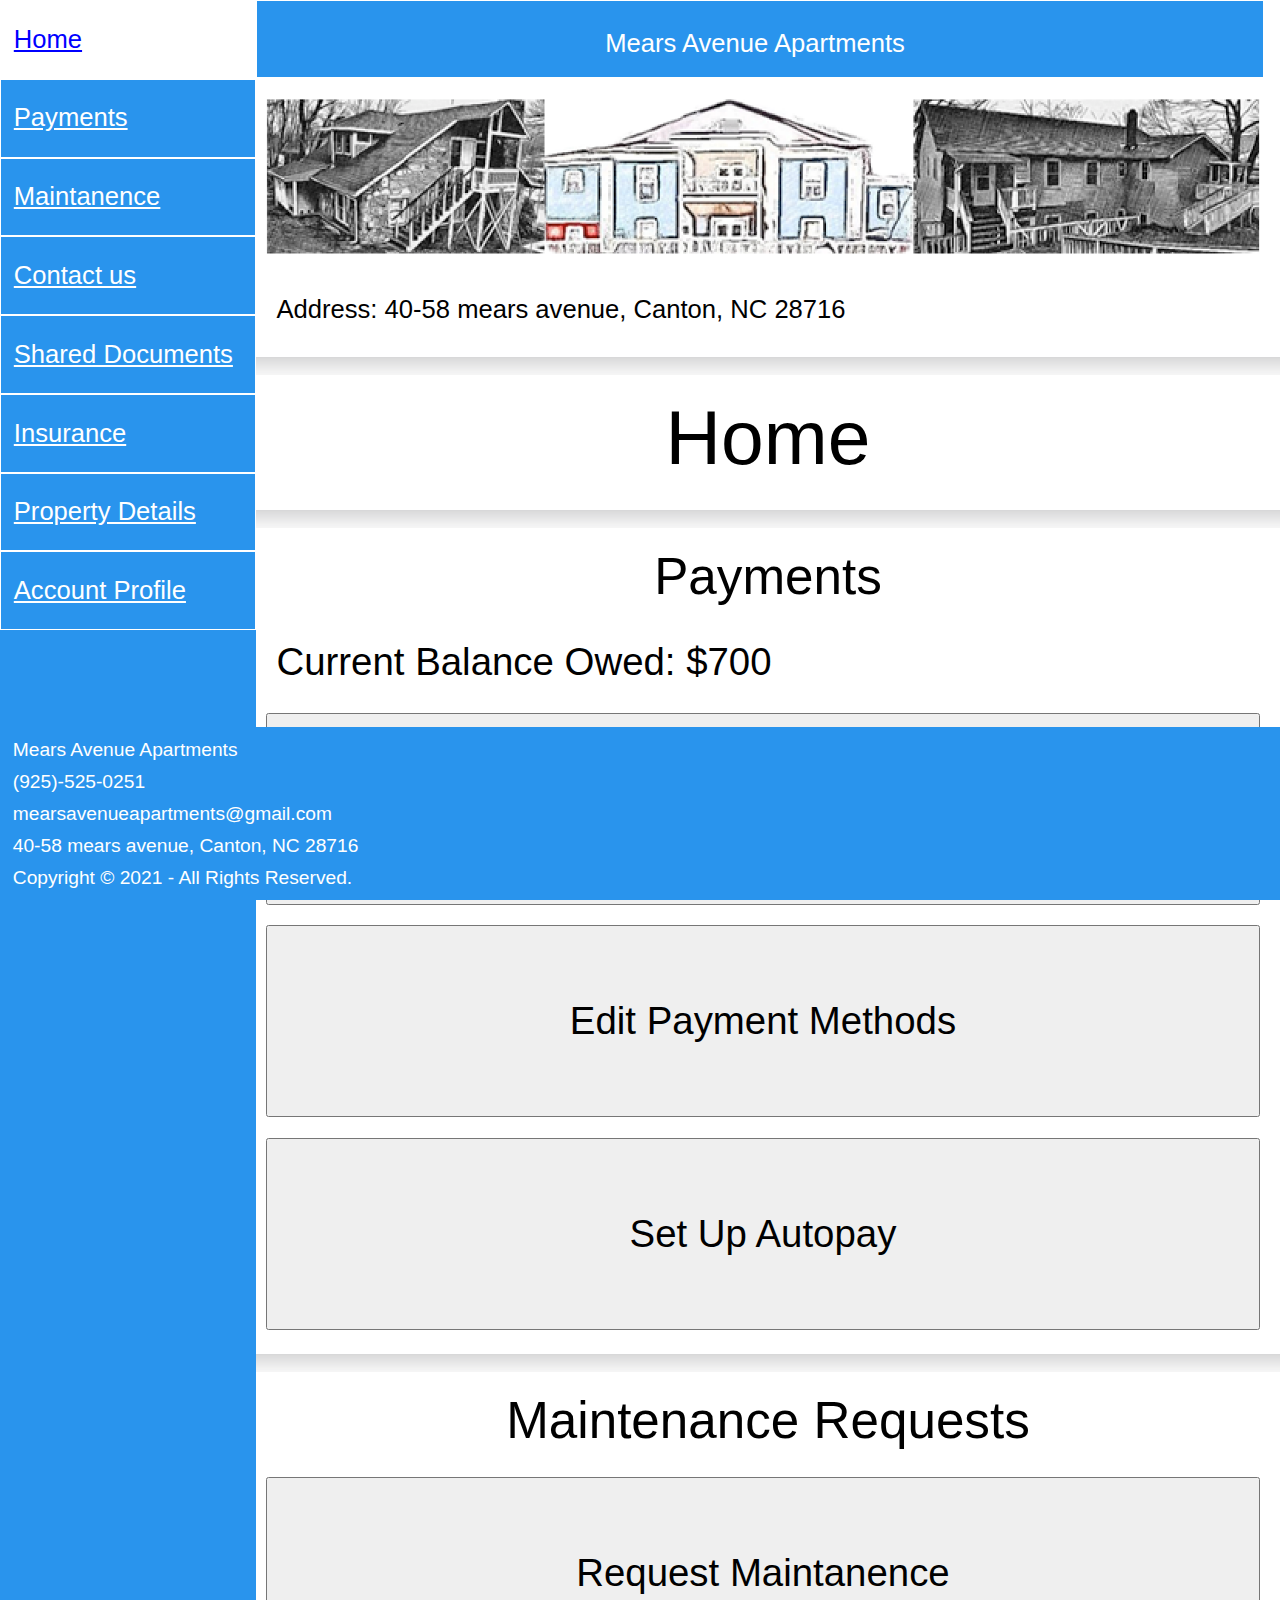
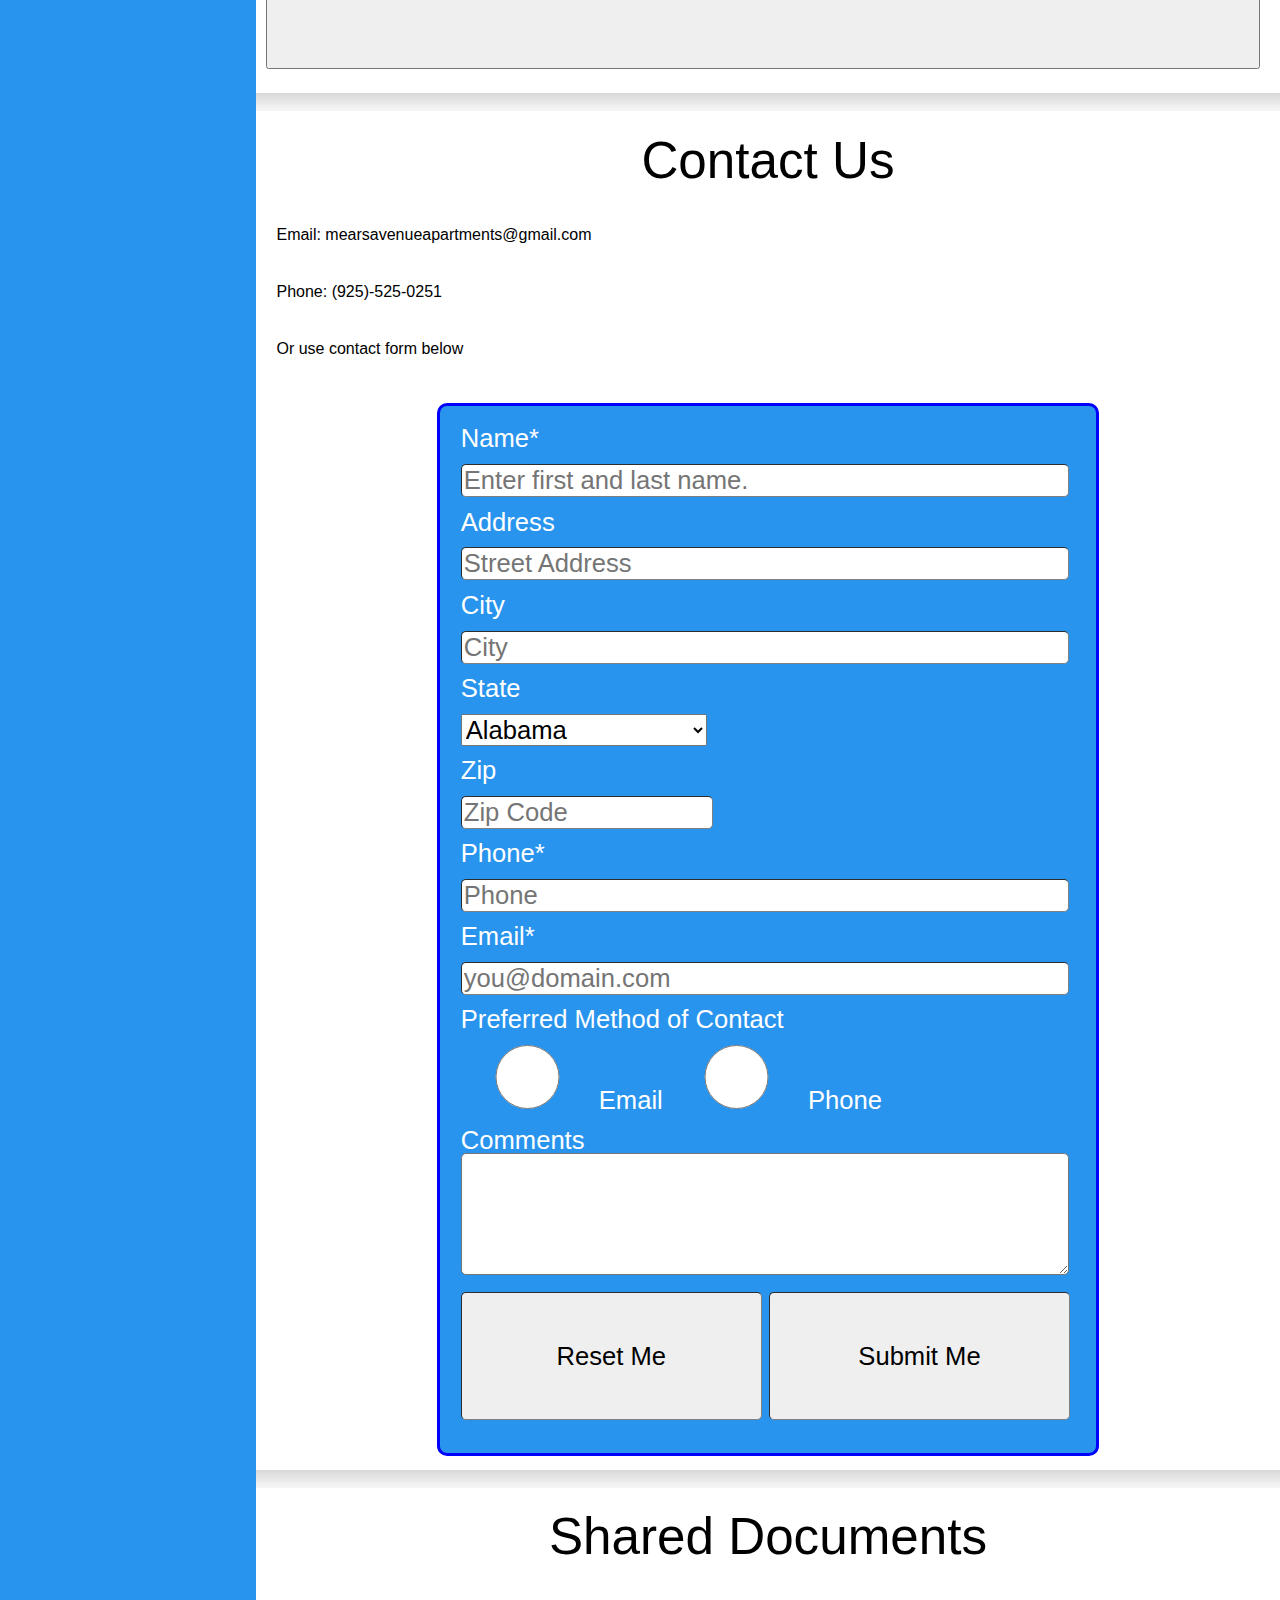
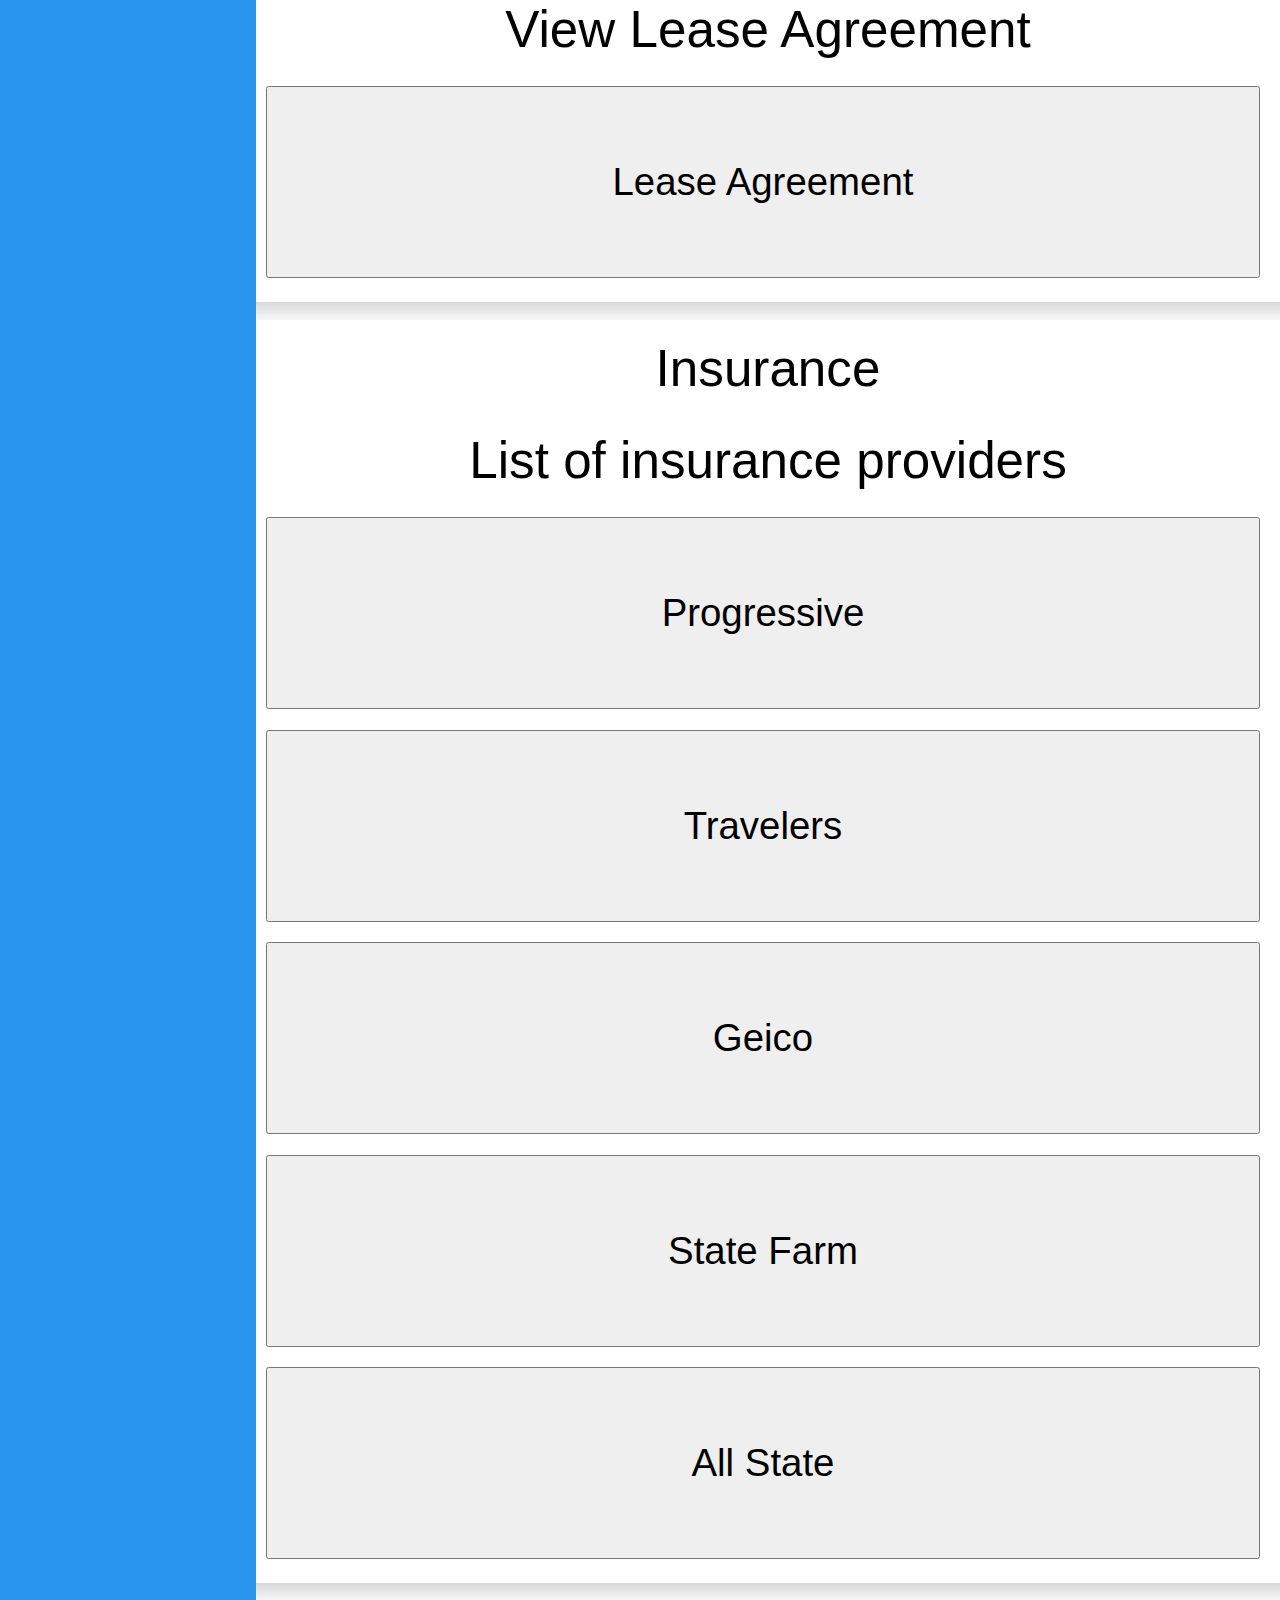
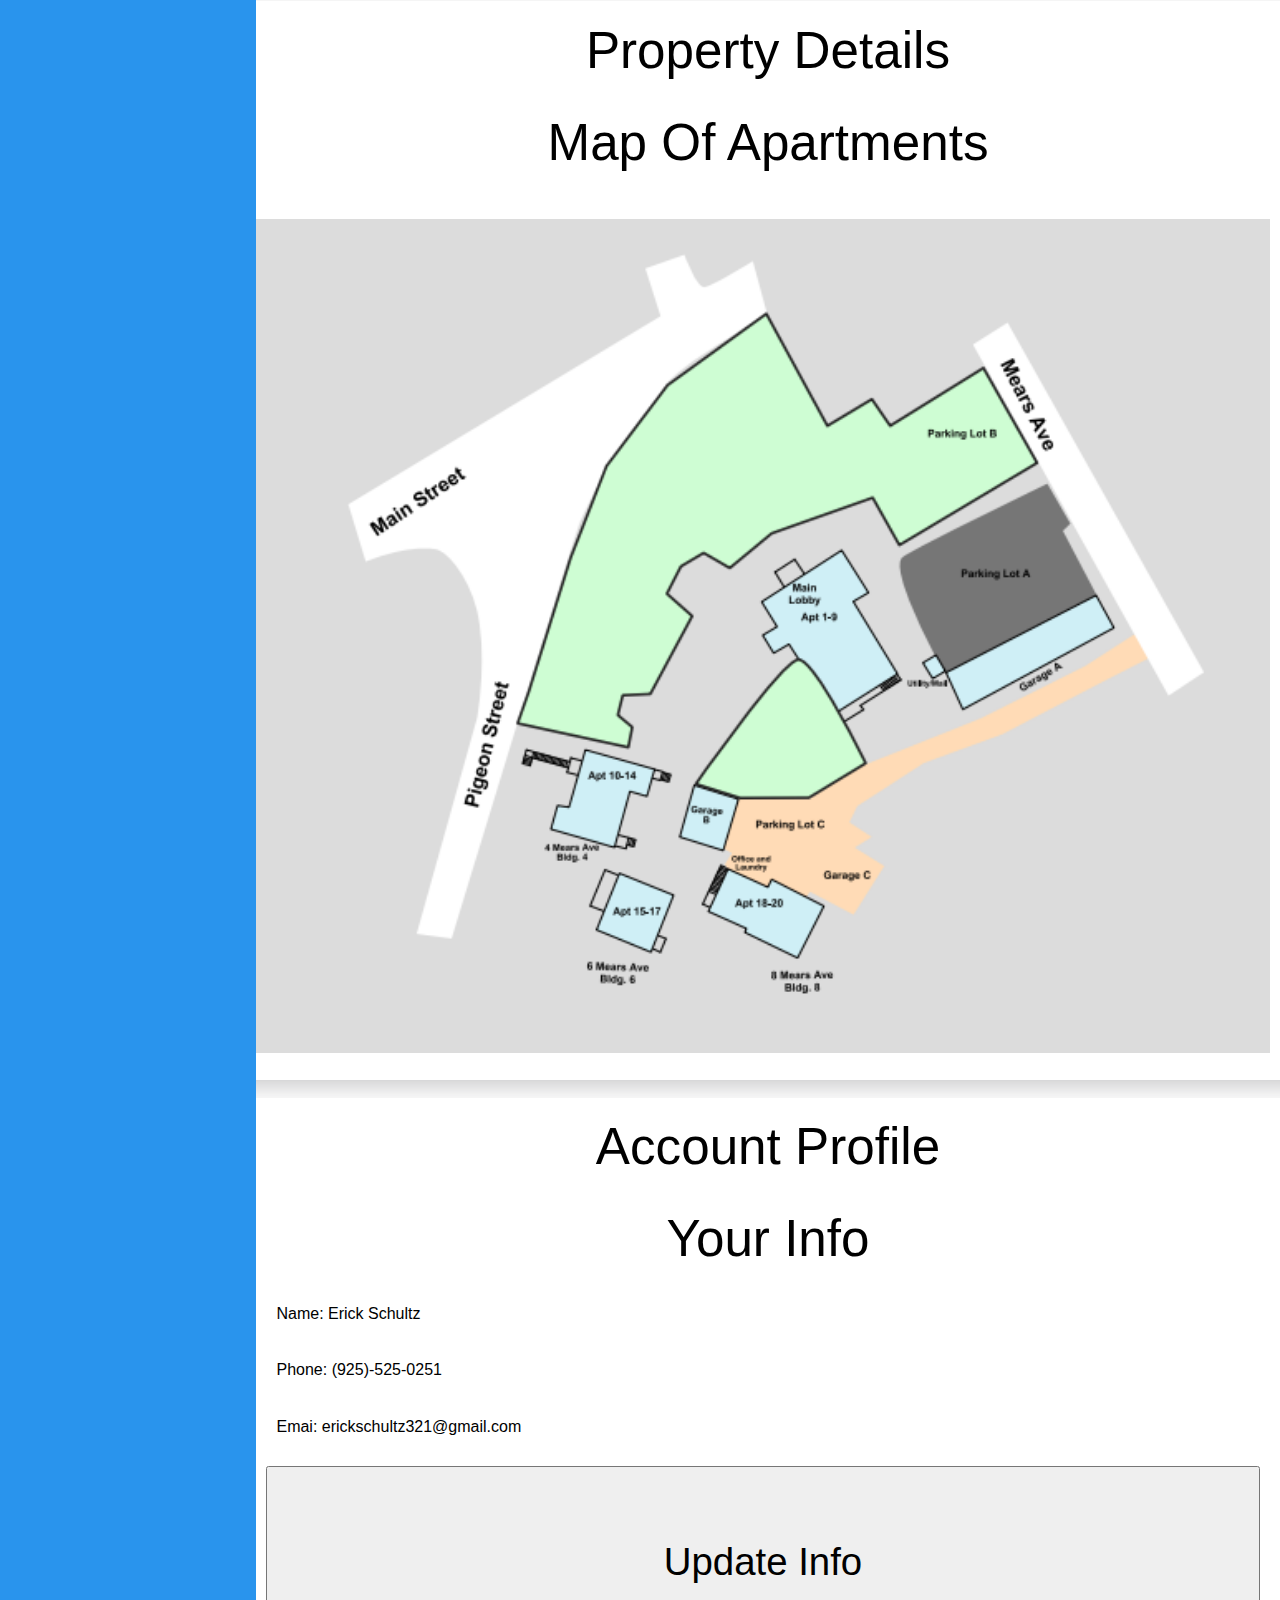
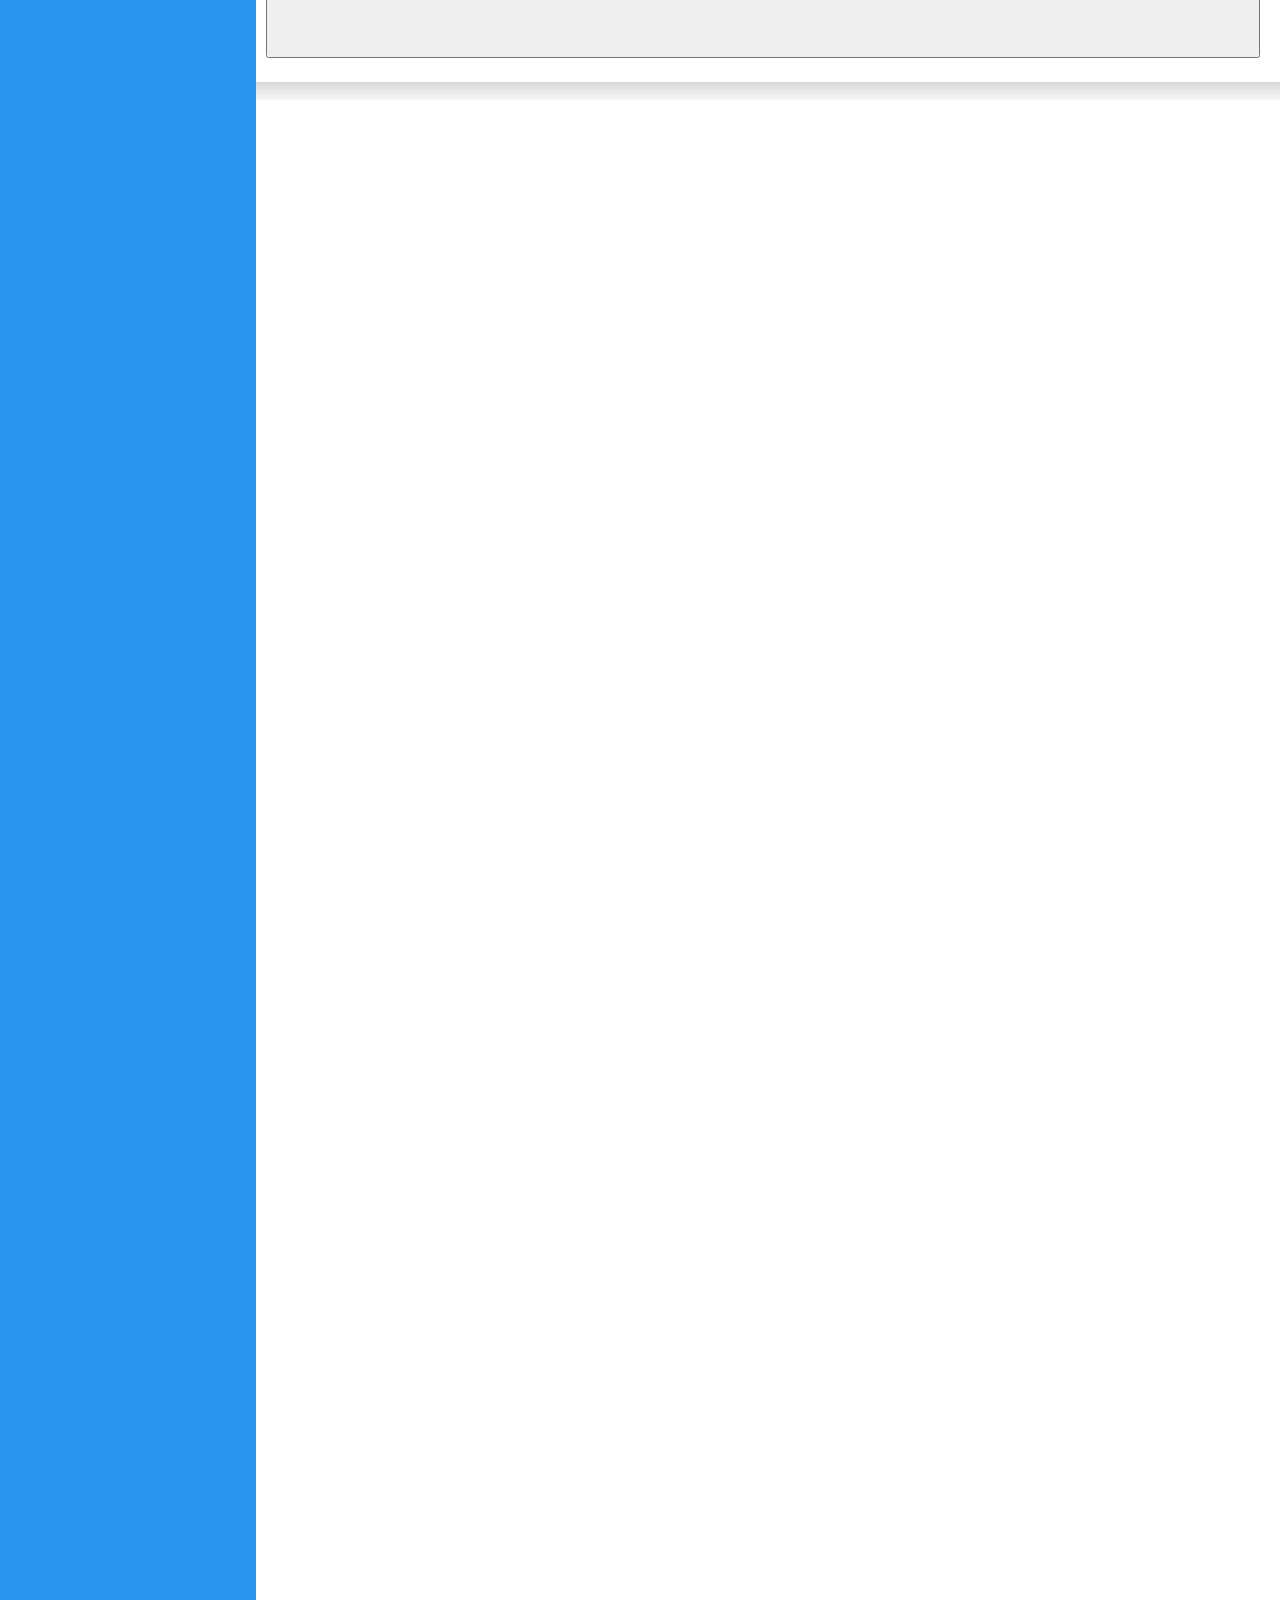
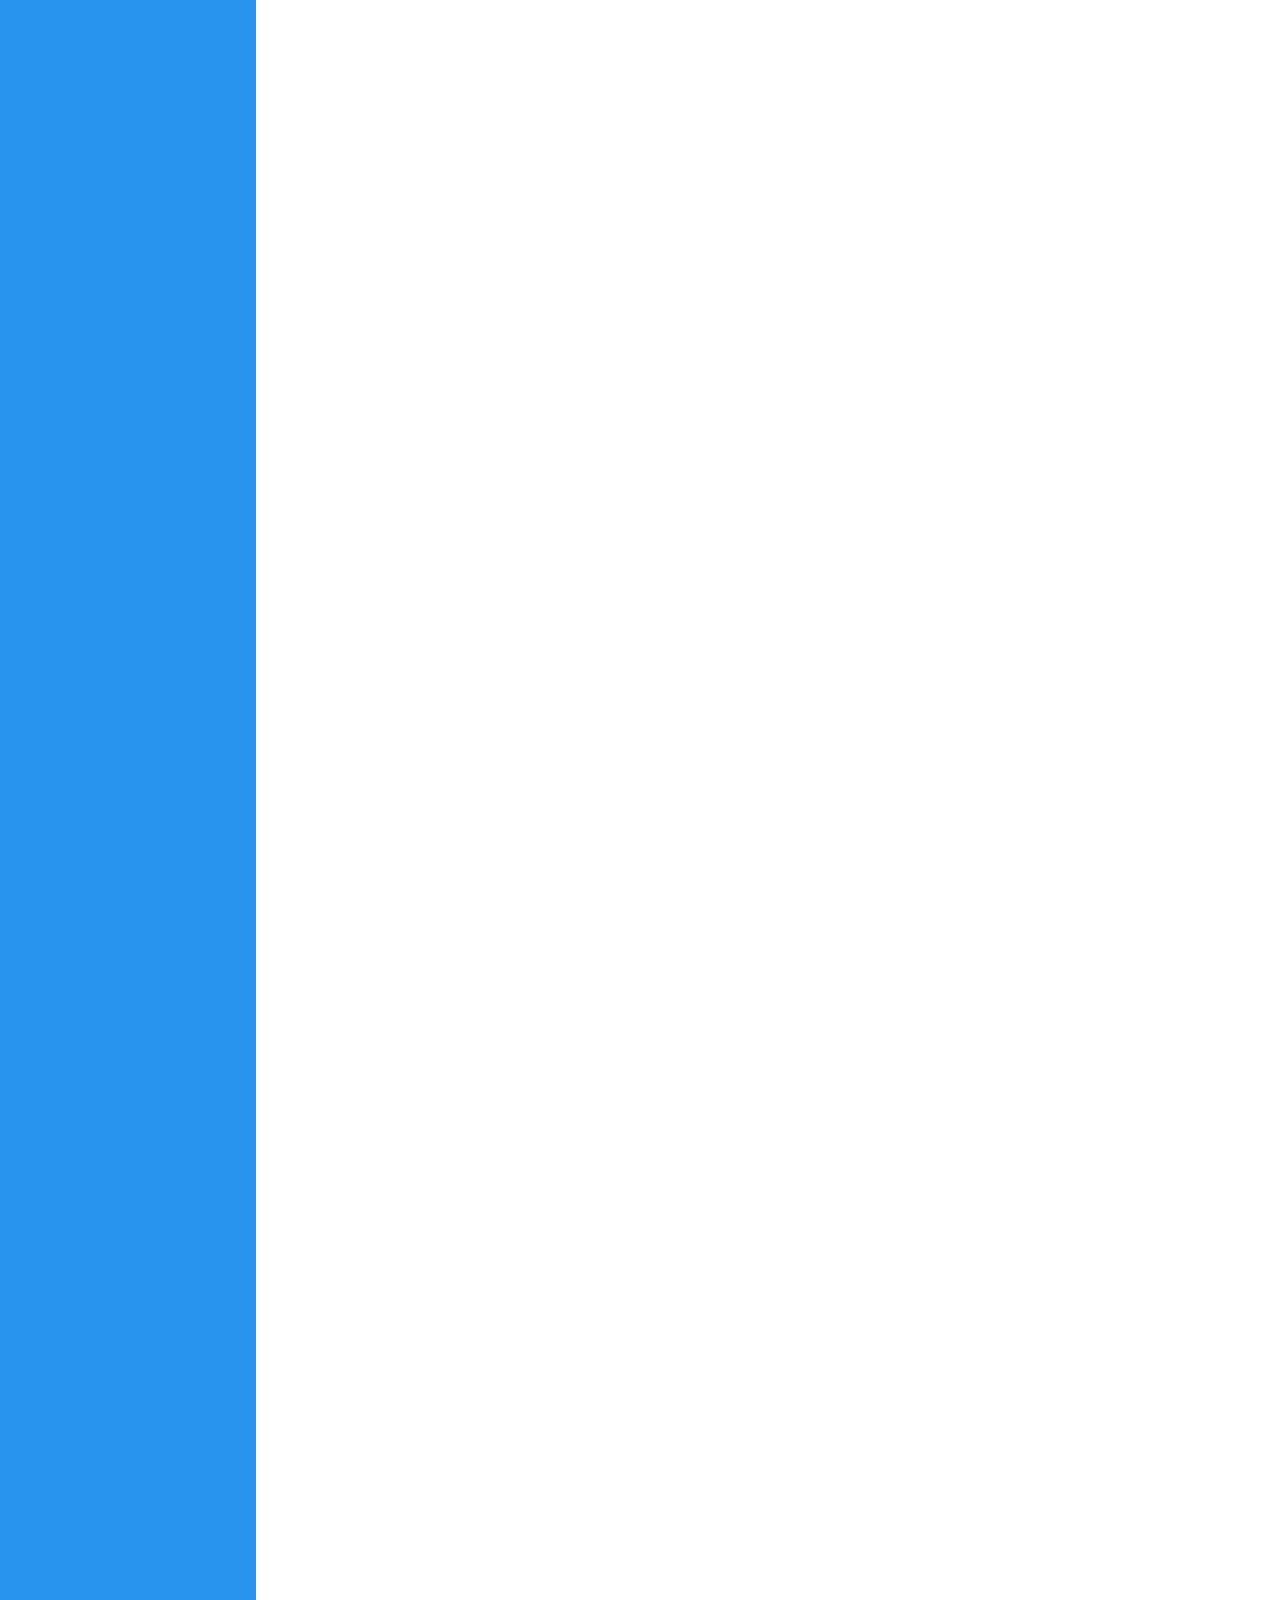
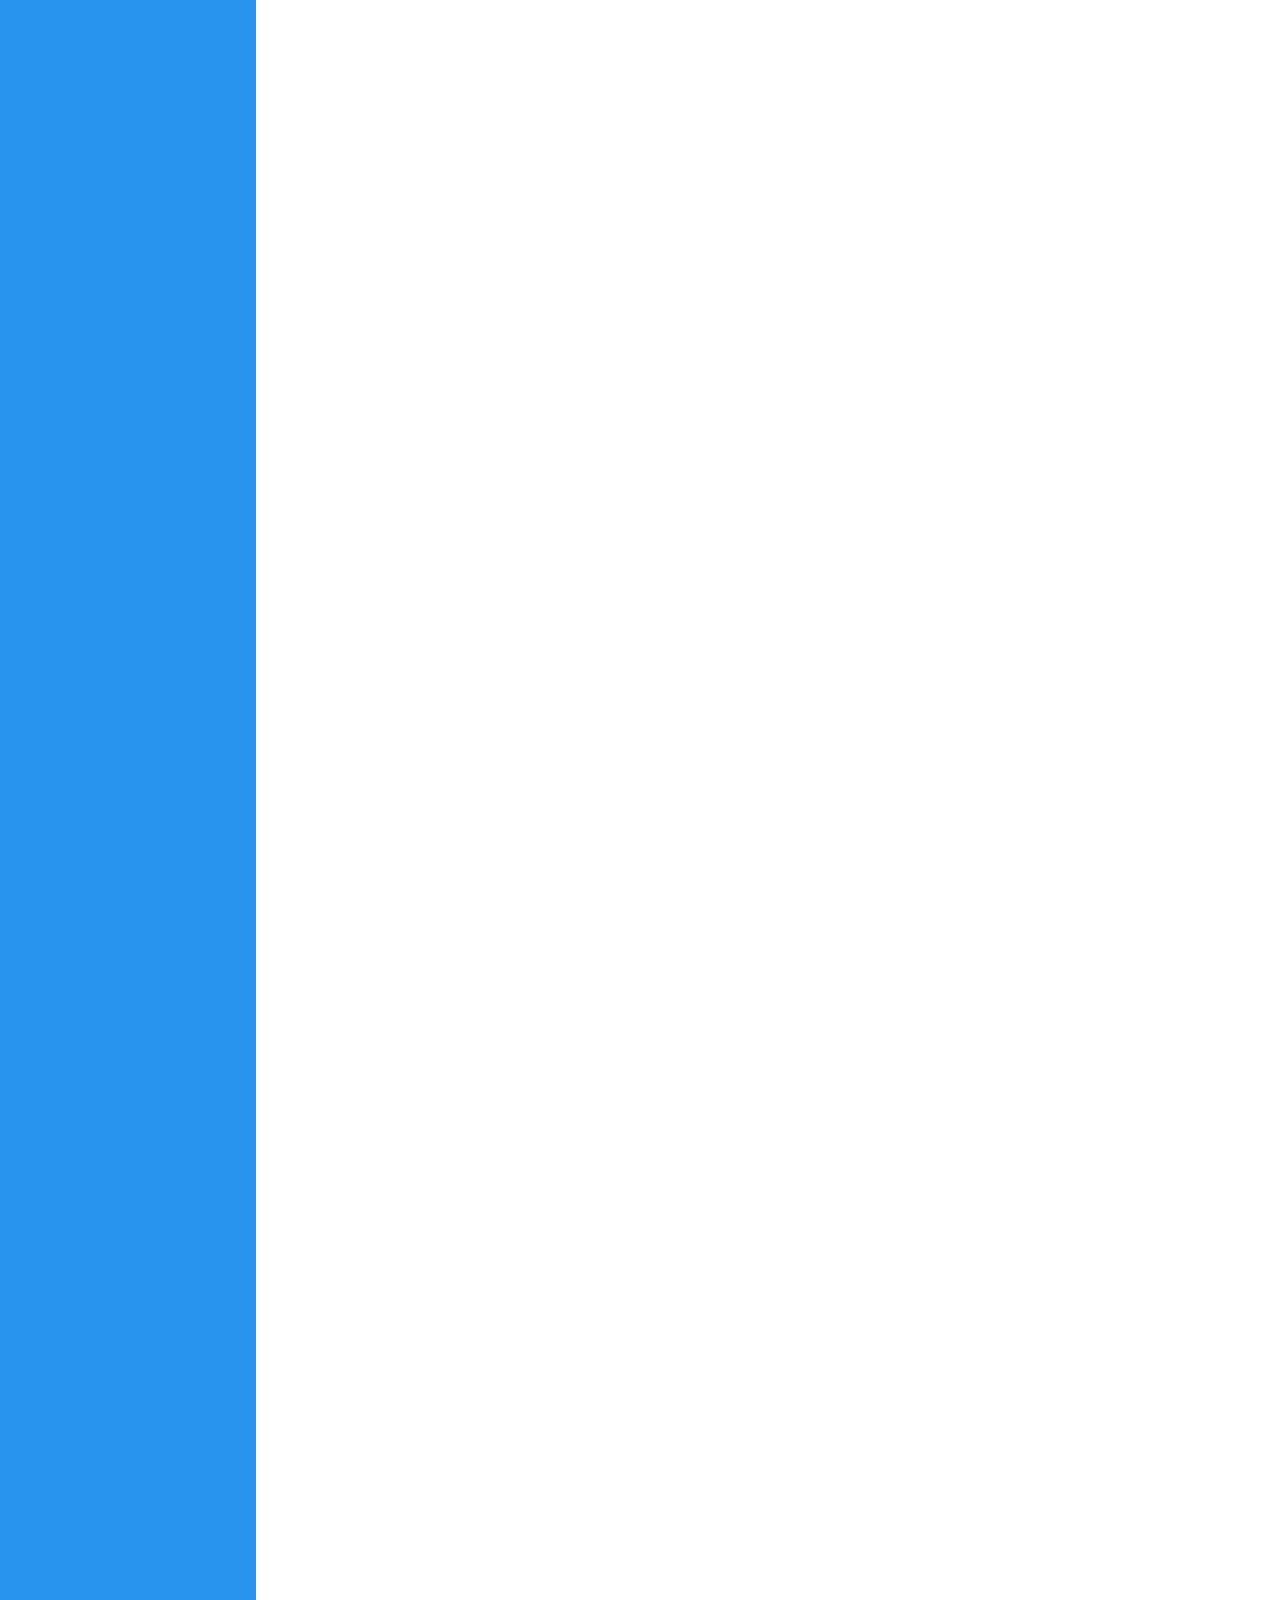
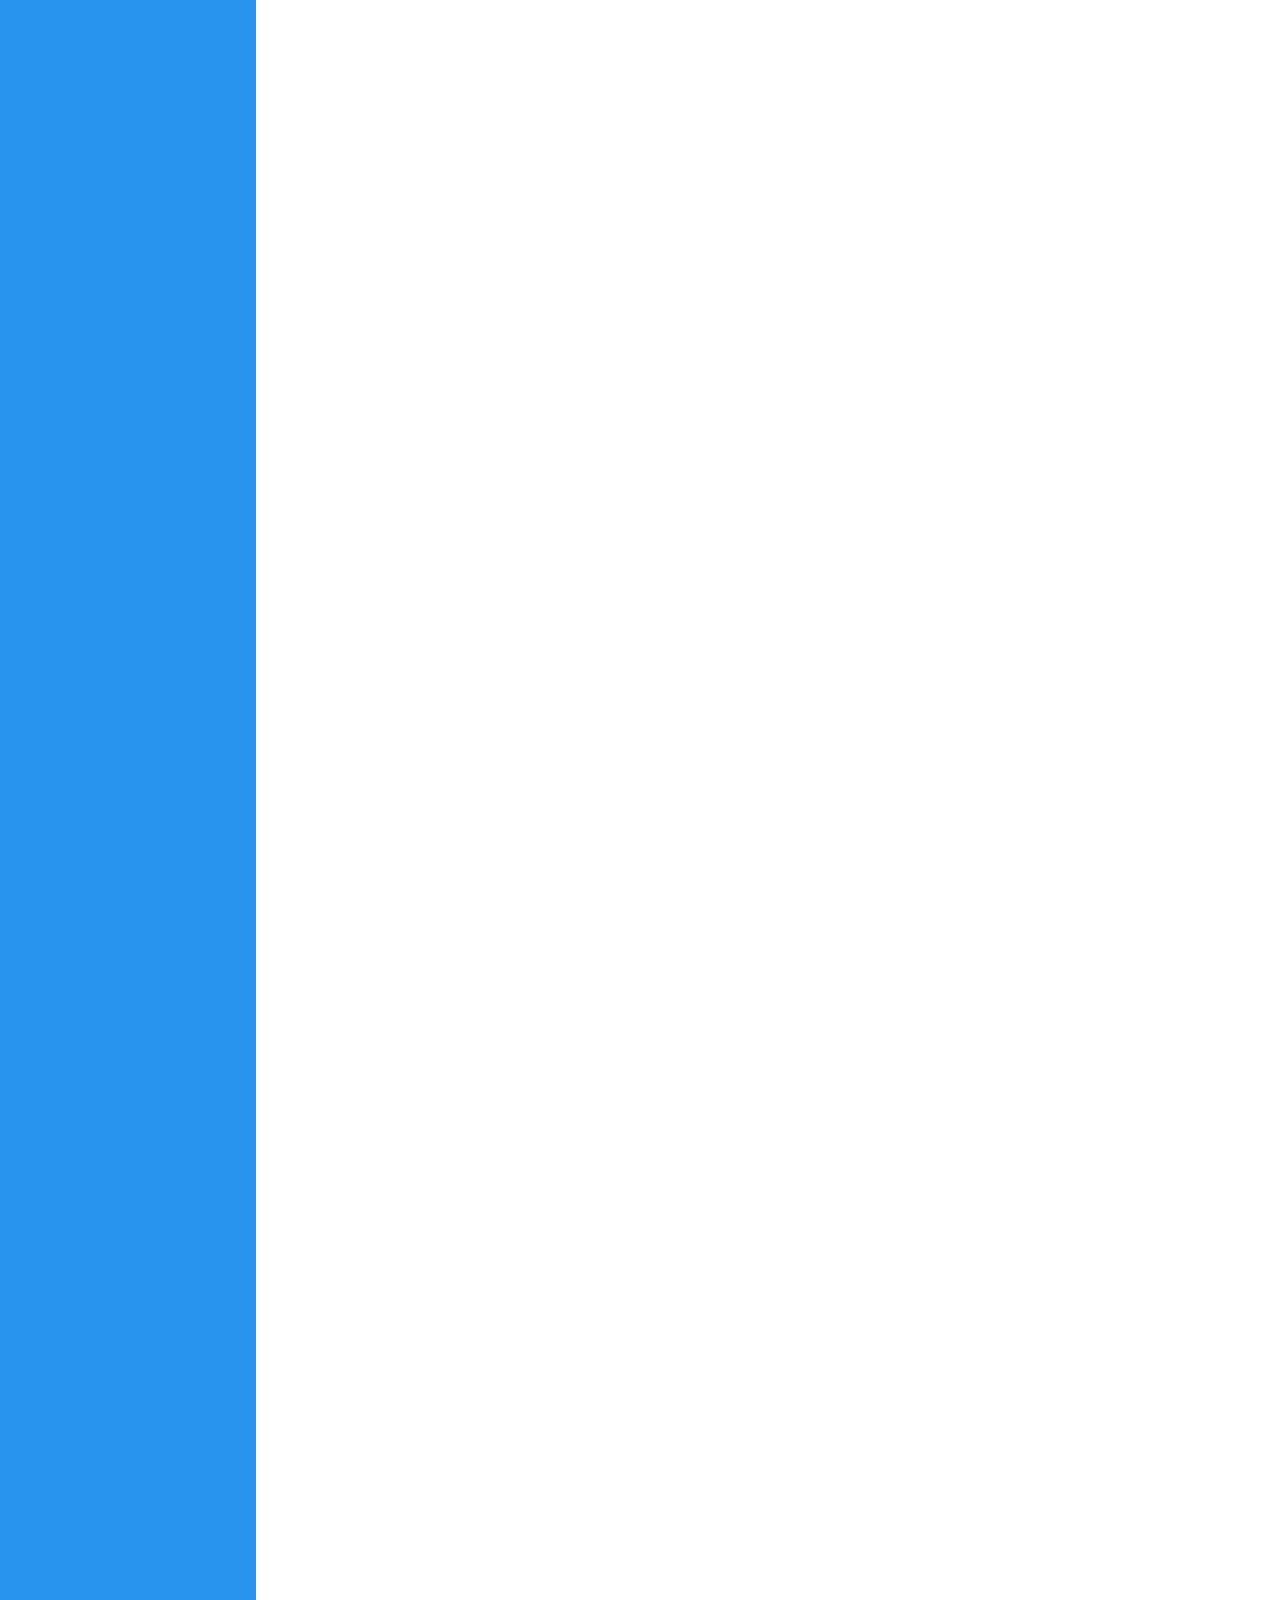
==== index.html @ 22418883 "Renaming file" ====
<!DOCTYPE html>
<html lang="en">
   <head>
      <title>Mears Avenue Apartments Homepage</title>
      <meta charset="utf-8">
      <meta name="author" content="Anthony Schultz">
      <meta name="description" content="Apartments in downtown Canton, NC">
      <link href="styles.css" rel="stylesheet">
      <link rel="icon" href="favicon.ico" type="image/x-icon">
   </head>
   <body>
      <div id="maindiv">
         <main>
            <div id="navdiv">
               <nav>
                  <ul>
                     <li id="current"><a href="index.html" class="active-page">Home</a></li>
                     <li><a href="payments.html">Payments</a></li>
                     <li><a href="maintanence.html">Maintanence</a></li>
                     <li><a href="contactus.html">Contact us</a></li>
                     <li><a href="shareddocuments.html">Shared Documents</a></li>
                     <li><a href="insurance.html">Insurance</a></li>
                     <li><a href="propertydetails.html">Property Details</a></li>
                     <li><a href="accountprofile.html">Account Profile</a></li>
                  </ul>
               </nav>
         </div>
            <div id="headerdiv">
               <a href="index.html">Mears Avenue Apartments</a>
               <br>
               <img src="header-img.png" alt="Image of apartment" id="headerimg">
               <br> 
               <p>Address: 40-58 mears avenue, Canton, NC 28716</p>
            </div>
            <div id="homediv">
               <img src="divider.png" alt="Image of of division line" id="dividerrimg">
               <h1>Home</h1>

               <img src="divider.png" alt="Image of of division line" id="dividerrimg">
               <div class="paymentclass">
                  <h2>Payments</h2>
                  <h3>Current Balance Owed: $700</h3>
                  <div class="buttondiv"><button type="button" onclick="alert('This button does not do anything yet.')">Pay Now</button></div>
                  <div class="buttondiv"><button type="button" onclick="alert('This button does not do anything yet.')">Edit Payment Methods</button></div>
                  <div class="buttondiv"><button type="button" onclick="alert('This button does not do anything yet.')">Set Up Autopay</button></div>
               </div>

               <img src="divider.png" alt="Image of of division line" id="dividerrimg">
               <div class="maintanenceclass">
                  <h2>Maintenance Requests</h2>
                  <div class="buttondiv"><button type="button" onclick="alert('This button does not do anything yet.')">Request Maintanence</button></div>
               </div>

               <img src="divider.png" alt="Image of of division line" id="dividerrimg">
               <h2>Contact Us</h2>
               <p>Email: mearsavenueapartments@gmail.com</p>
               <p>Phone: (925)-525-0251 </p>
               <p>Or use contact form below</p>
               <div id="formdiv">
                  <form id="contact" method="post" action="https://wp.zybooks.com/form-viewer.php">
                     <label for="myName">Name*</label>
                     <input type="text" name ="myName" id="myName" placeholder="Enter first and last name." required>
                     <label for="myAddress">Address</label>
                     <input type="text" name="myAddress" id="myAddress" placeholder="Street Address">
                     <label for="myCity">City</label>
                     <input type="text" name="myCity" id="myCity" placeholder="City">
                     <label for="myState">State</label>
                     <select size="1" name="myState" id="myState">
                        <option value="AL">Alabama</option>
                        <option value="AK">Alaska</option>
                        <option value="AZ">Arizona</option>
                        <option value="AR">Arkansas</option>
                        <option value="CA">California</option>
                        <option value="CO">Colorado</option>
                        <option value="CT">Connecticut</option>
                        <option value="DE">Delaware</option>
                        <option value="DC">District Of Columbia</option>
                        <option value="FL">Florida</option>
                        <option value="GA">Georgia</option>
                        <option value="HI">Hawaii</option>
                        <option value="ID">Idaho</option>
                        <option value="IL">Illinois</option>
                        <option value="IN">Indiana</option>
                        <option value="IA">Iowa</option>
                        <option value="KS">Kansas</option>
                        <option value="KY">Kentucky</option>
                        <option value="LA">Louisiana</option>
                        <option value="ME">Maine</option>
                        <option value="MD">Maryland</option>
                        <option value="MA">Massachusetts</option>
                        <option value="MI">Michigan</option>
                        <option value="MN">Minnesota</option>
                        <option value="MS">Mississippi</option>
                        <option value="MO">Missouri</option>
                        <option value="MT">Montana</option>
                        <option value="NE">Nebraska</option>
                        <option value="NV">Nevada</option>
                        <option value="NH">New Hampshire</option>
                        <option value="NJ">New Jersey</option>
                        <option value="NM">New Mexico</option>
                        <option value="NY">New York</option>
                        <option value="NC">North Carolina</option>
                        <option value="ND">North Dakota</option>
                        <option value="OH">Ohio</option>
                        <option value="OK">Oklahoma</option>
                        <option value="OR">Oregon</option>
                        <option value="PA">Pennsylvania</option>
                        <option value="RI">Rhode Island</option>
                        <option value="SC">South Carolina</option>
                        <option value="SD">South Dakota</option>
                        <option value="TN">Tennessee</option>
                        <option value="TX">Texas</option>
                        <option value="UT">Utah</option>
                        <option value="VT">Vermont</option>
                        <option value="VA">Virginia</option>
                        <option value="WA">Washington</option>
                        <option value="WV">West Virginia</option>
                        <option value="WI">Wisconsin</option>
                        <option value="WY">Wyoming</option>
                     </select>
                     <label for="myZip">Zip</label>
                     <input type="text" name="myZip" id="myZip" placeholder="Zip Code">
                     <label for="myPhone">Phone*</label>
                     <input type="tel" name="myPhone" id="myPhone" placeholder="Phone" required>
                     <label for="myEmail">Email*</label>
                     <input type="email" name="myEmail" id="myEmail" placeholder="you@domain.com" required>
                     <fieldset>
                        <legend>Preferred Method of Contact</legend>
                        <input type="radio" name="prefContact" id="prefEmail" value="Email">
                        <label for="prefEmail">Email</label>
                        <input type="radio" name="prefContact" id="prefPhone" value="Phone">
                        <label for="prefPhone">Phone</label>
                     </fieldset>
                     <label for="myComments" id="label-block">Comments</label>
                     <textarea name="myComments" id="myComments" cols="40" rows="4"></textarea>
                     <section id="myButtons">
                        <input type="reset" id="myReset" value="Reset Me">
                        <input type="submit" id="mySubmit" value="Submit Me">
                     </section>
                  </form>
            </div>

               <div class="sharedclass">
                  <img src="divider.png" alt="Image of of division line" id="dividerrimg">
                  <h2>Shared Documents</h2>
                  <h2>View Lease Agreement</h2>
                  <div class="buttondiv"><button type="button" onclick="alert('This button does not do anything yet.')">Lease Agreement</button></div>
               </div>

                  <div class="insuranceclass">
                     <img src="divider.png" alt="Image of of division line" id="dividerrimg">
                     <h2>Insurance</h2>
                     <h2>List of insurance providers</h2>
                     <div class="buttondiv"><button type="button" onclick="alert('This button does not do anything yet.')">Progressive</button></div>
                     <div class="buttondiv"><button type="button" onclick="alert('This button does not do anything yet.')">Travelers</button></div>
                     <div class="buttondiv"><button type="button" onclick="alert('This button does not do anything yet.')">Geico</button></div>
                     <div class="buttondiv"><button type="button" onclick="alert('This button does not do anything yet.')">State Farm</button></div>
                     <div class="buttondiv"><button type="button" onclick="alert('This button does not do anything yet.')">All State</button></div>
                  </div>

               <div class="propertyclass">
                  <img src="divider.png" alt="Image of of division line" id="dividerrimg">
                  <h2>Property Details</h2>
                  <h2>Map Of Apartments</h2>
                  <img src="mapimg.png" alt="map of apartment" id="headerimg">
               </div>

               <div class="accountclass">
                  <img src="divider.png" alt="Image of of division line" id="dividerrimg">
                  <h2>Account Profile</h2>
                  <h2>Your Info</h2>
                  <p>Name: Erick Schultz</p>
                  <p>Phone: (925)-525-0251</p>
                  <p>Emai: erickschultz321@gmail.com</p>
                  <div class="buttondiv"><button type="button" onclick="alert('This button does not do anything yet.')">Update Info</button></div>
               </div>
               <img src="divider.png" alt="Image of of division line" id="dividerrimg">
            </div>

         </main>
         <footer>
            <p>Mears Avenue Apartments</p>
            <p>(925)-525-0251</p>
            <p>mearsavenueapartments@gmail.com</p>
            <p>40-58 mears avenue, Canton, NC 28716</p>
            <p>Copyright © 2021 - All Rights Reserved.</p>
         </footer>
      </div>
   </body>
</html>
---- styles.css ----
/*Begin of reset code*/
/* http://meyerweb.com/eric/tools/css/reset/ 
   v2.0 | 20110126
   License: none (public domain)
*/

html, body, div, span, applet, object, iframe,
h1, h2, h3, h4, h5, h6, p, blockquote, pre,
a, abbr, acronym, address, big, cite, code,
del, dfn, em, img, ins, kbd, q, s, samp,
small, strike, strong, sub, sup, tt, var,
b, u, i, center,
dl, dt, dd, ol, ul, li,
fieldset, form, label, legend,
table, caption, tbody, tfoot, thead, tr, th, td,
article, aside, canvas, details, embed, 
figure, figcaption, footer, header, hgroup, 
menu, nav, output, ruby, section, summary,
time, mark, audio, video {
	margin: 0;
	padding: 0;
	border: 0;
	font-size: 100%;
	font: inherit;
	vertical-align: baseline;
}
/* HTML5 display-role reset for older browsers */
article, aside, details, figcaption, figure, 
footer, header, hgroup, menu, nav, section {
	display: block;
}
body {
	line-height: 1;
}
ol, ul {
	list-style: none;
}
blockquote, q {
	quotes: none;
}
blockquote:before, blockquote:after,
q:before, q:after {
	content: '';
	content: none;
}
table {
	border-collapse: collapse;
	border-spacing: 0;
}
/*End of reset code*/

/*Start of websitee code*/

/*Start of code used on multiple pages*/
#maindiv {
	overflow: hidden;
	width: 80%;
	height: 1000vw;
	background-color: white;
	margin: 0 auto;
	color: black;
	font-family: Arial, Helvetica, sans-serif;
	float: right;
}

h1	{
	font-size: 6vw;
	text-align: center;
	padding: 2%;
}

h2	{
	font-size: 4vw;
	padding: 2%;
	text-align: center;
}

h3	{
	font-size: 3vw;
	padding: 2%;
}

button	{
	width: 99%;
	font-size: 2vw;
	height: 15vw;
	display: inline;
	font-size: 3vw;
}

.buttondiv	{
	padding: 1%;
}

p	{
	padding: 2%;
}

/*Start of nav code*/

#navdiv	{
	position:fixed;
	left:0;
	width: 20%;
	height: 1000vw;
	background-color: #2994ed;
}

nav li {
	background-color: #2994ed;
	border: 1px solid white;	
	list-style-type: none;
	padding-left: 5%;
	padding-top: 10%;
	padding-bottom: 10%;
}

nav a {
	color: white!important;
	font-size: 2vw;
}

a:hover {
	color: blue!important;
}

#current a {
	color: #00f!important;
	text-decoration: underline!important;
}
/*End of nav code*/


/*Start of header code*/

#headerdiv a	{
	color: white;
background-color: #2994ed;
padding-left: 34%;
padding-right: 35%;
padding-top: 2.7%;
padding-bottom: 2%;
margin: 0 auto;
text-decoration: none;
border: 1px solid white;	
pointer-events: none;
cursor: default;
}

#headerdiv
{
	width: 100%;
	overflow: hidden;
	height: 10%;
	background-color: white;
	font-size: 2vw;
	padding-top: 3%;
}


#headerdiv p:first-child
{
padding-left: 37%;
}


#headerimg 
{
	padding-top: 3%;
	padding-bottom: 1%;
	width: 99%;
	height: auto;
}
/*End of header code*/

/*Start of footer code*/
footer{
	width: 100%;
	background-color: #2994ed;
	color: white;
	padding-top: .5%;
	padding-bottom: .5%;
	padding-left: .5%;
	position:fixed;
	bottom:0;
	left:0;
	font-size: 1.5vw;
}

footer p{
	padding: .5%;
}

#current	{
	background-color: white;
}
/*End of footer code*/

/*End of code used on multiple pages*/




/*Start of code for home*/


/*End of code for home*/

/*Start of code for Payments*/

/*End of code for Payments*/

/*Start of code for Maintanence*/
/*End of code for Maintanence*/

/*Start of code for Contact Us*/
/*Start of form code*/
#formdiv{
	padding-top: 2vw;
}

form {
	font-size: 2vw;
	width: 60%;
	height: 100%;
	color: white;
	background-color: #2994ed;
	border: 3px solid blue;
	margin: 0 auto;
	border-radius: 10px;
	padding: 2%;
}

label {
	color: white;
}

input {
	display: block;
	width: 98%;
	height: 5%;
	margin-bottom: 2%;
	border-radius: 5px;
	border: 1px inset grey;
	font-size: 2vw;
	margin-top: 2%;
}

select {
	display: block;
	margin-bottom: 2%;
	margin-top: 2%;
}

fieldset {
	width: 100%;
	border-radius: 10px;
}

#myZip {
	width: 40%;
}

form legend {
	color: #fff;
}

#myState {
	font-size: 2vw;
	width: 40%;
}

#prefEmail,
#prefPhone {
	display: inline;
	width: 20%;
	height: 5vw;
}

#label-block {
	display: block;
	margin-top: 1%;
}

textarea {
	border-radius: 5px;
}

#myReset,
#mySubmit {
	width: 49%;
	height: 10vw;
	display: inline;
	font-size: 2vw;
}

#myButtons {
	margin: 0 auto;
	width: 100%;
	font-size: 2vw;
}

#myComments {
	font-size: 2vw;
	width: 98%;
}
/*End of form code*/

/*End of code for Contact Us*/

/*Start of code for Shared Documents*/
/*End of code for Shared Documents*/

/*Start of code for Insurance*/
/*End of code for Insurance*/

/*Start of code for Property Details*/
/*End of code for Property Details*/

/*Start of code for Account Profile*/
/*End of code for Account Profile*/
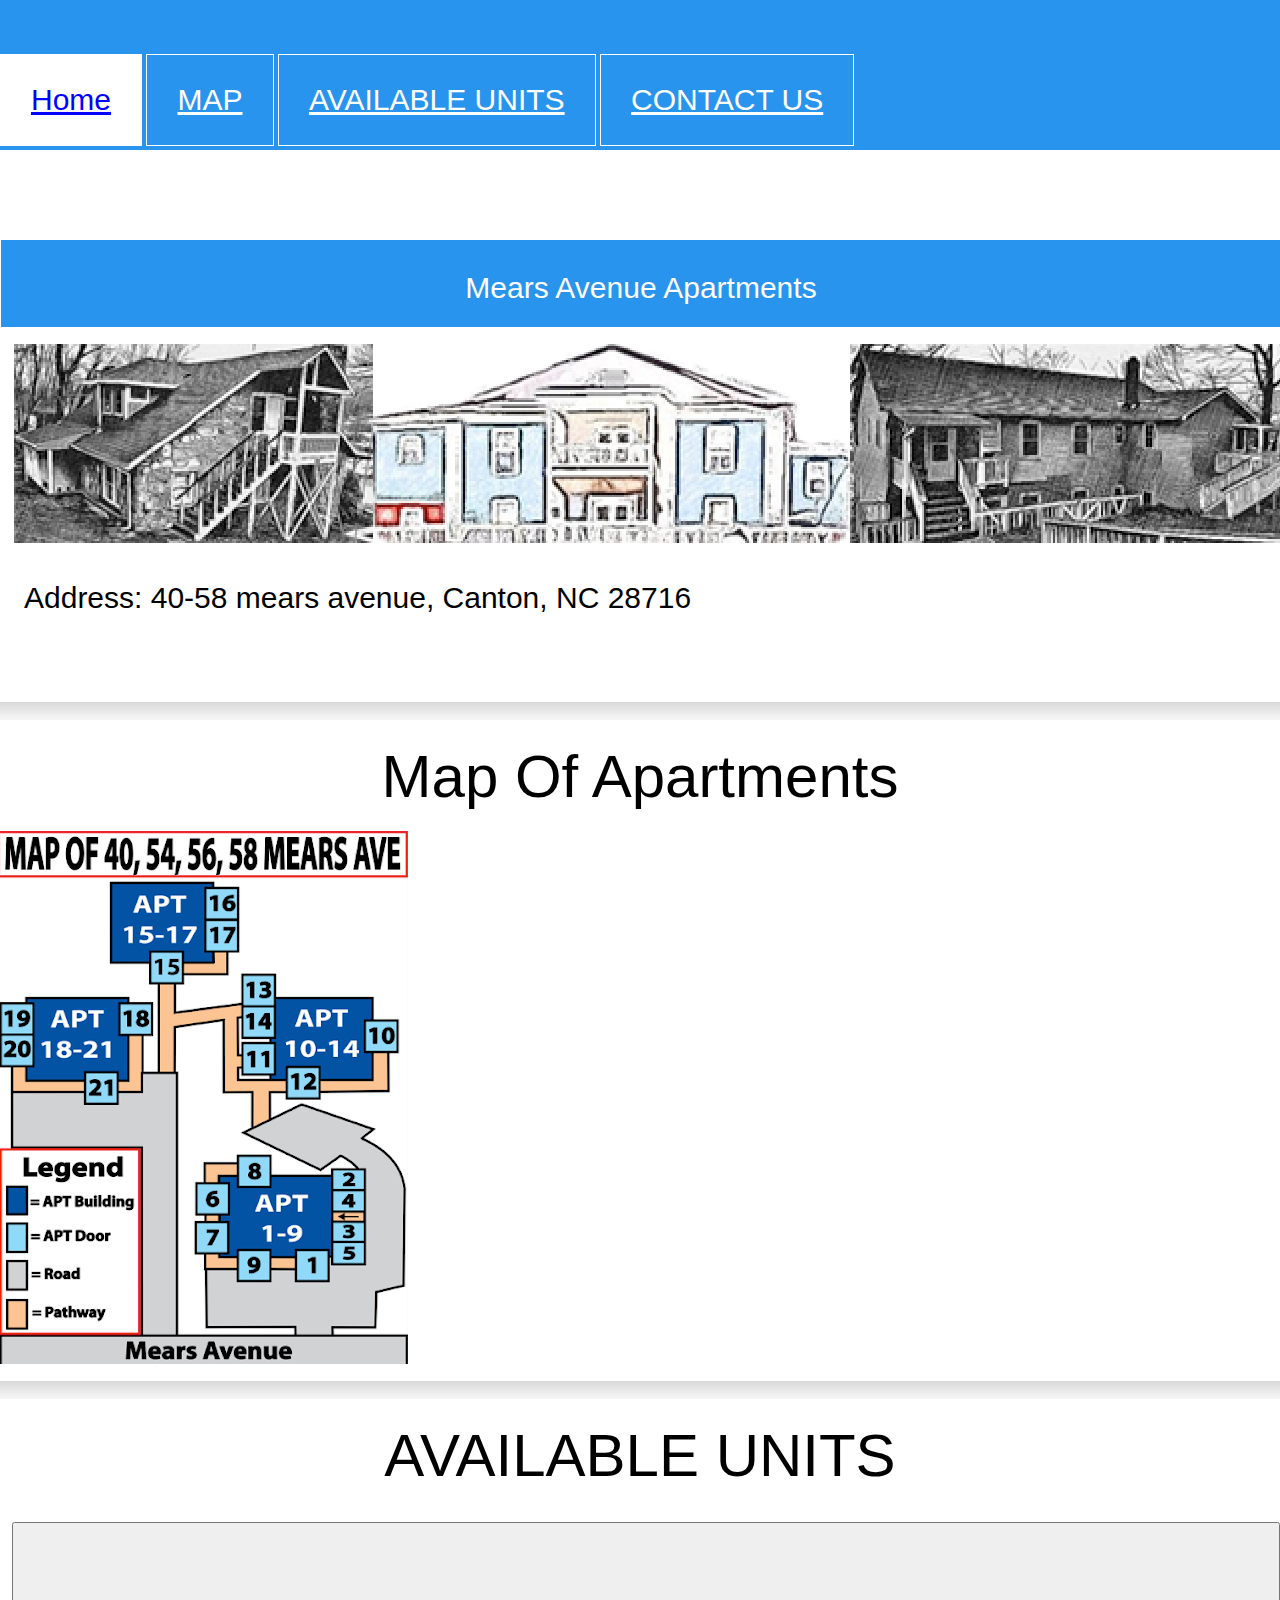
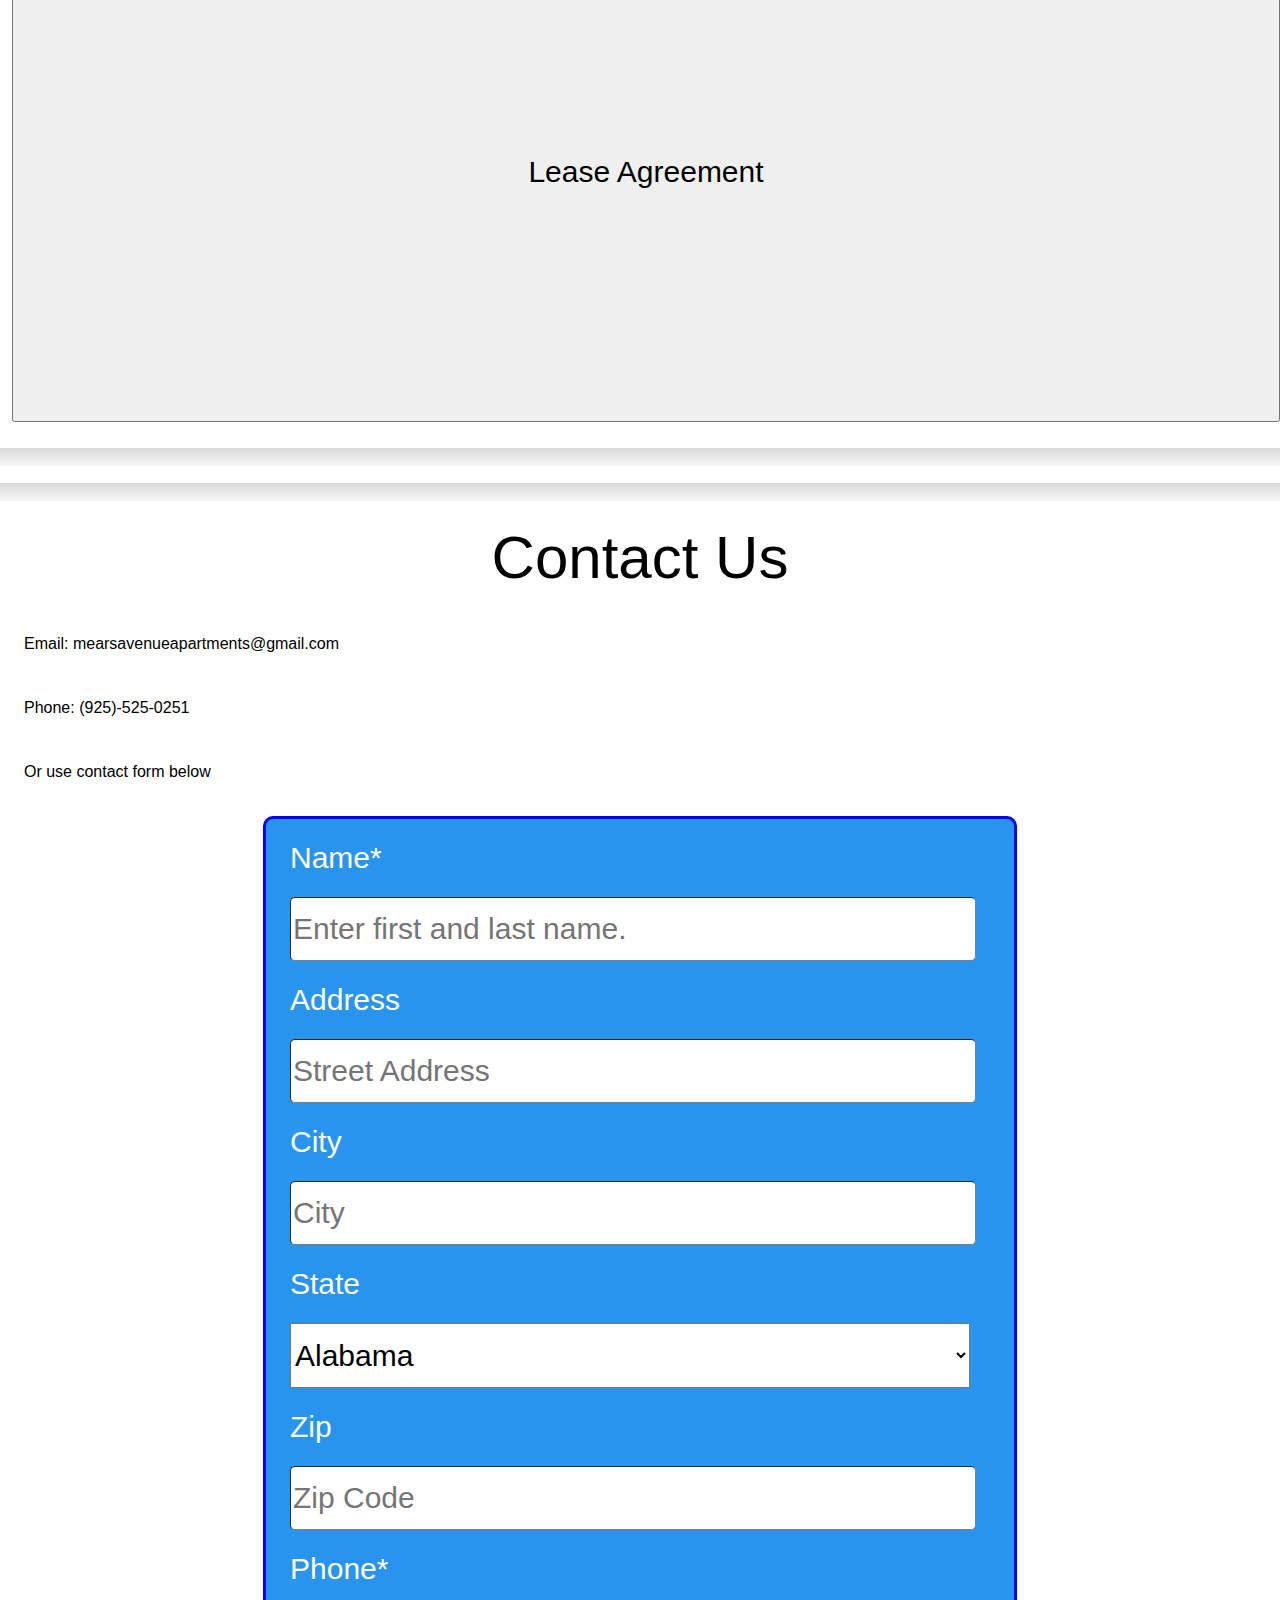
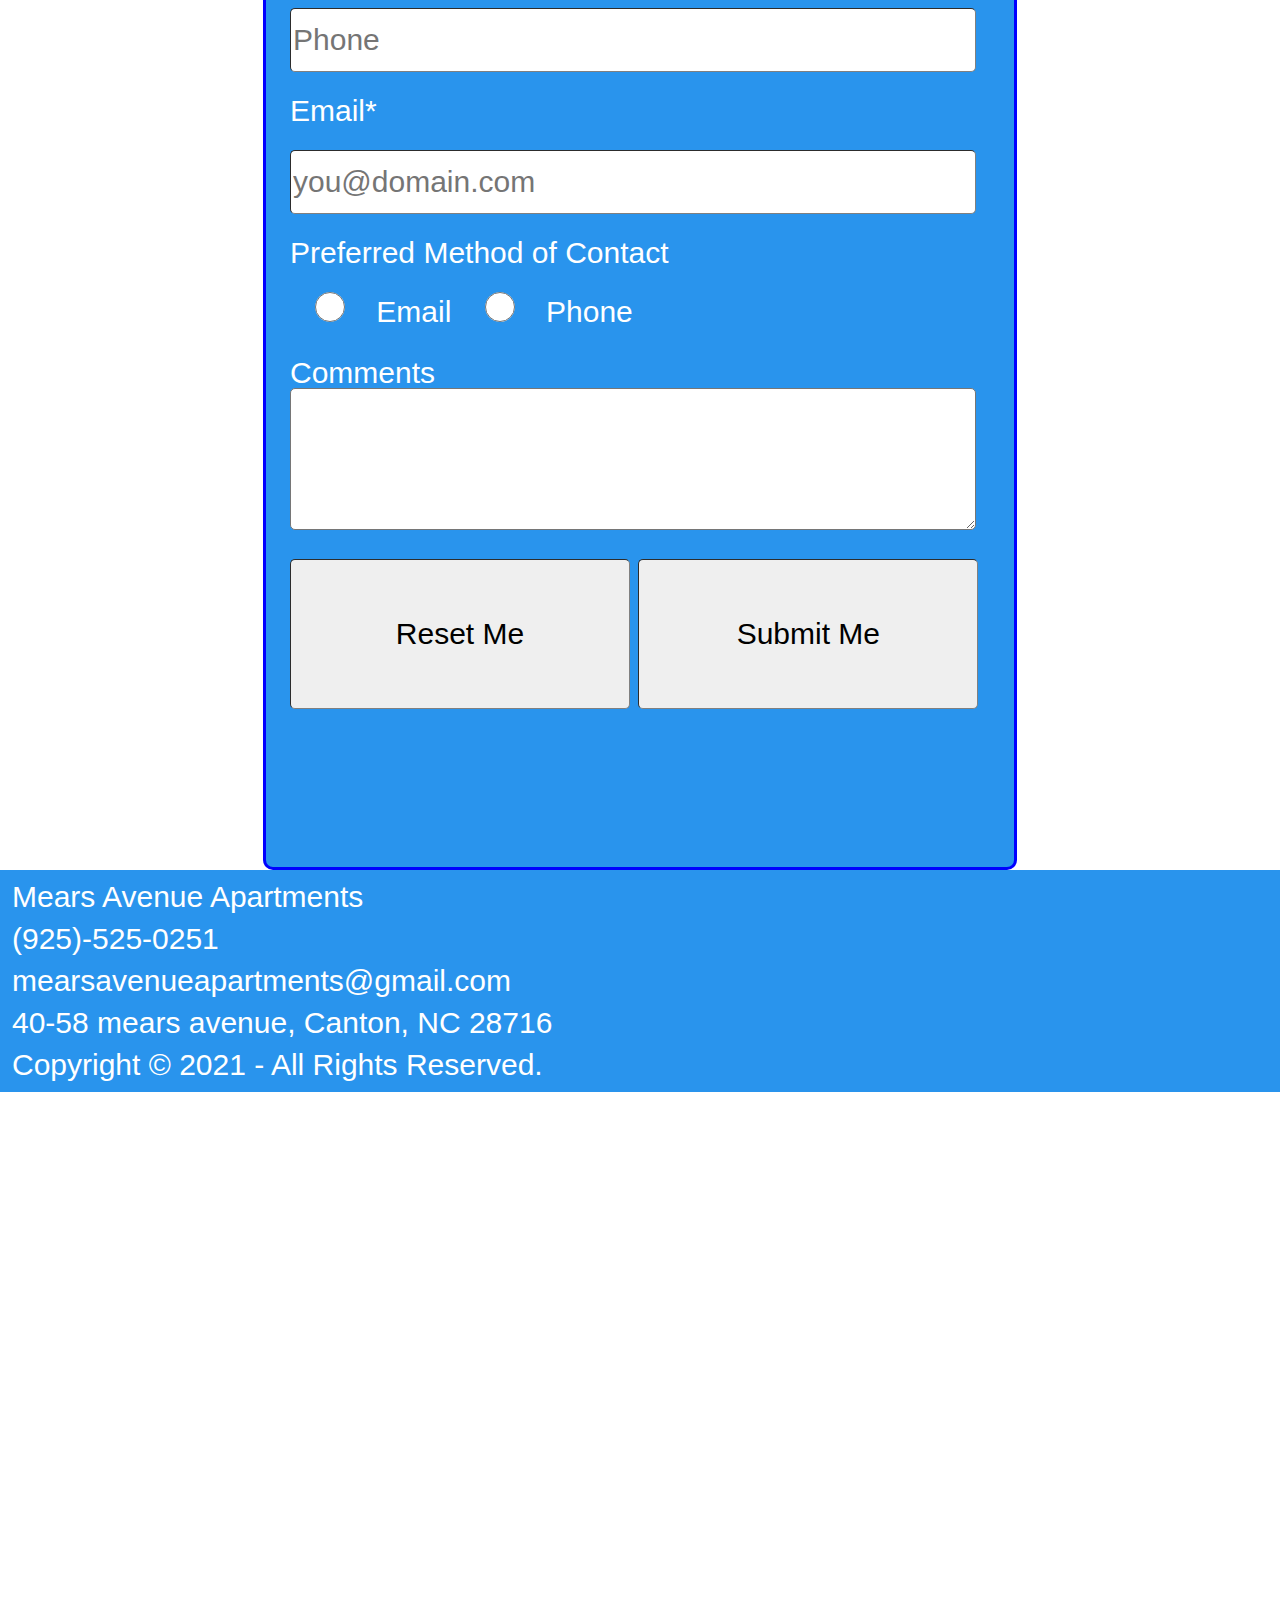
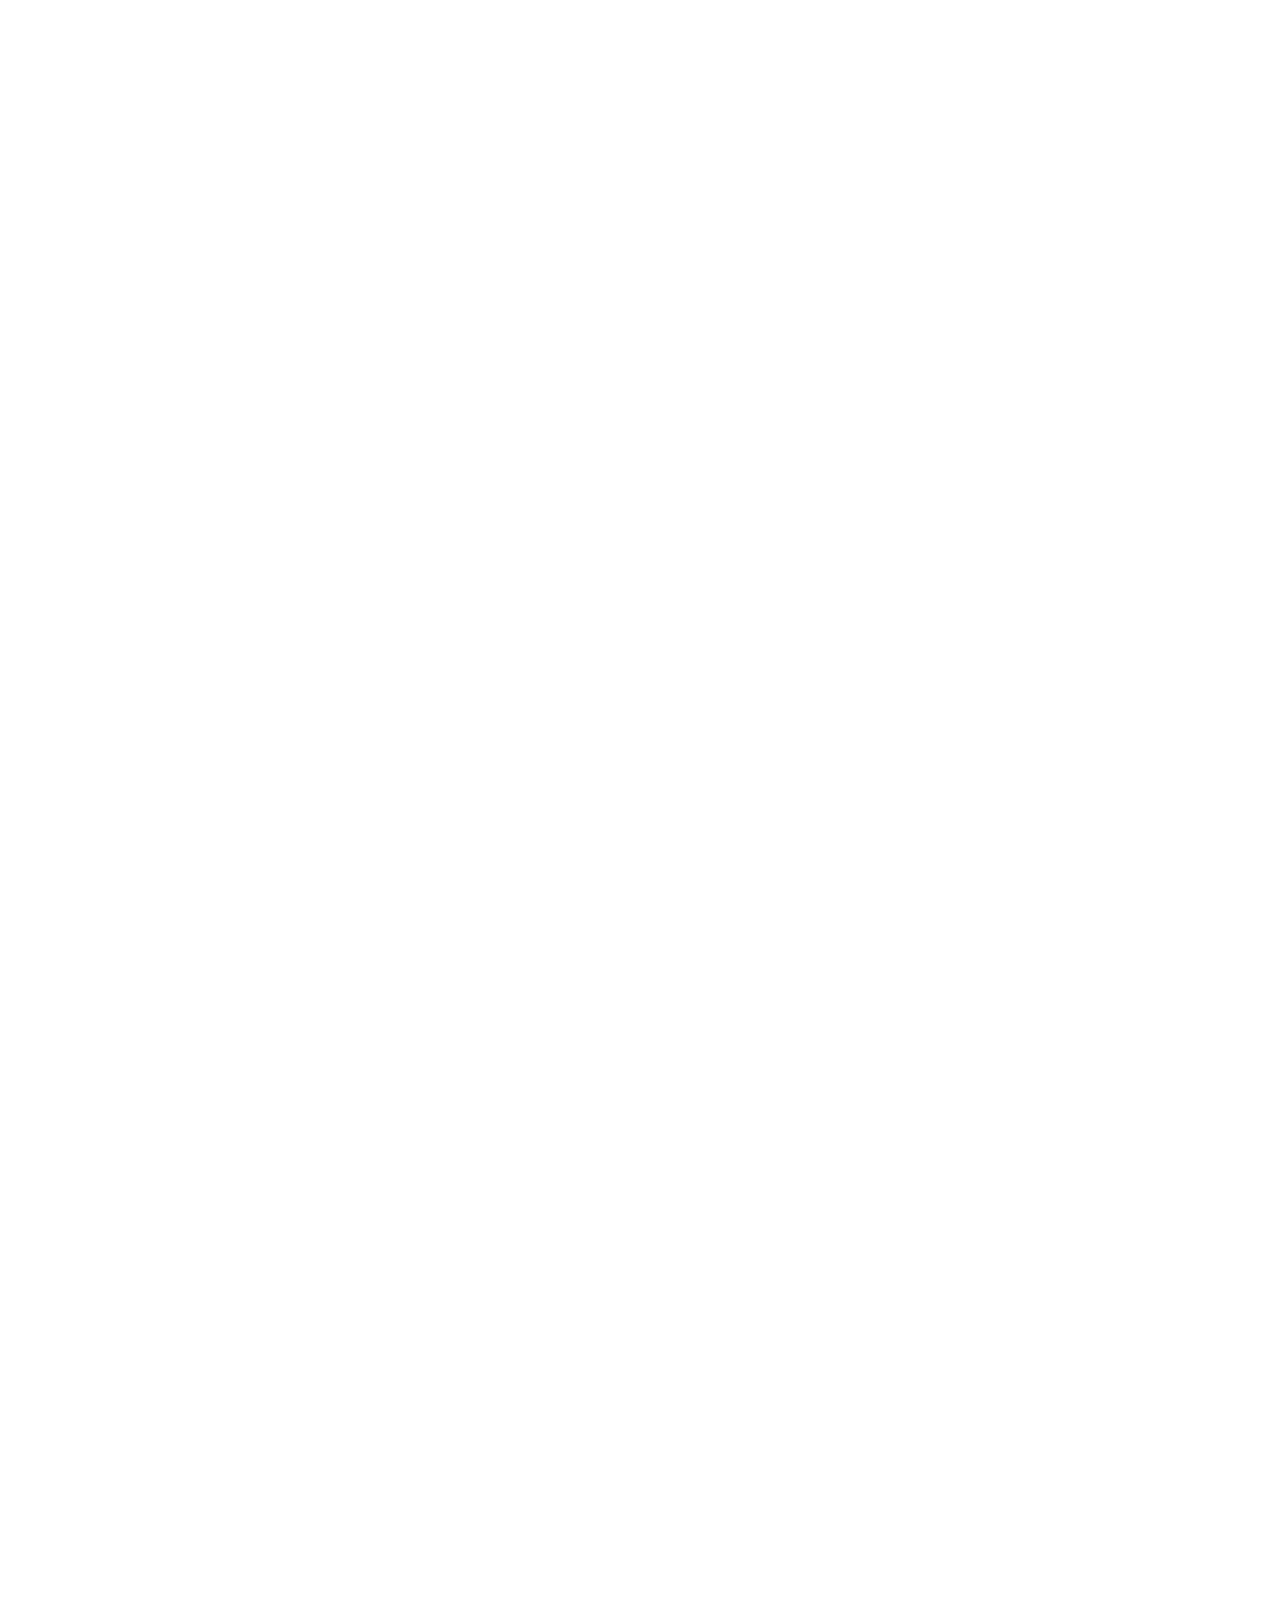
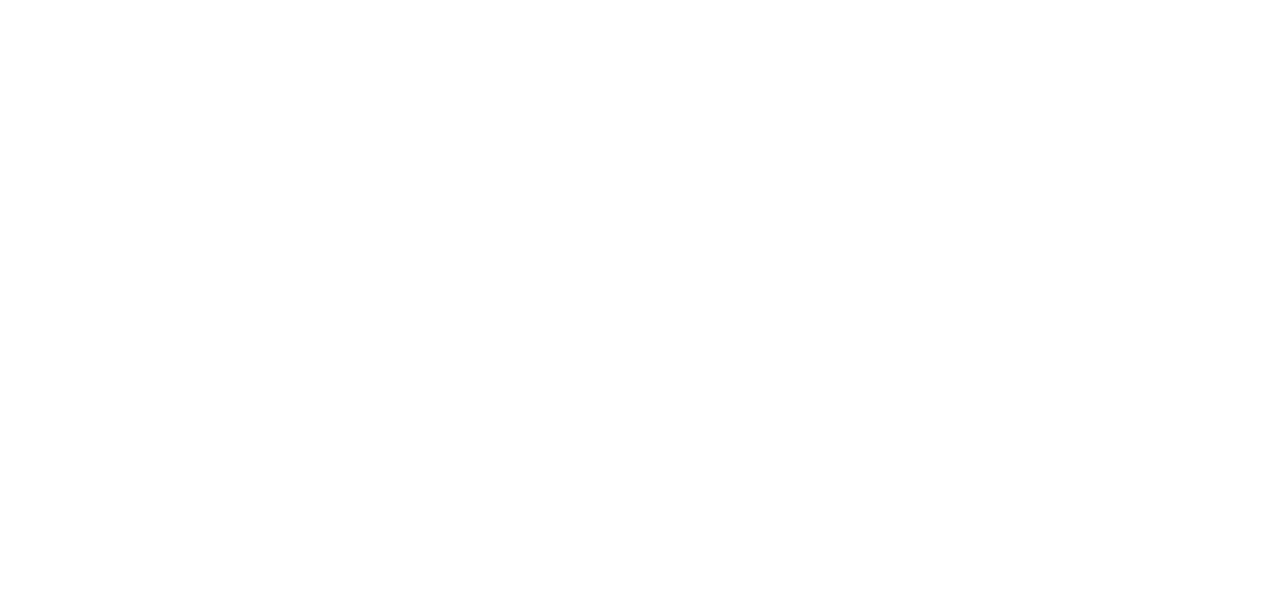
==== commit 85e99890: "Renaming file" ====
--- a/index.html
+++ b/index.html
@@ -15,43 +15,38 @@
                <nav>
                   <ul>
                      <li id="current"><a href="index.html" class="active-page">Home</a></li>
-                     <li><a href="payments.html">Payments</a></li>
-                     <li><a href="maintanence.html">Maintanence</a></li>
-                     <li><a href="contactus.html">Contact us</a></li>
-                     <li><a href="shareddocuments.html">Shared Documents</a></li>
-                     <li><a href="insurance.html">Insurance</a></li>
-                     <li><a href="propertydetails.html">Property Details</a></li>
-                     <li><a href="accountprofile.html">Account Profile</a></li>
+                     <li><a href="#mapdiv">MAP</a></li>
+                     <li><a href="#apartmentsdiv">AVAILABLE UNITS</a></li>
+                     <li><a href="#contactdiv">CONTACT US</a></li>
                   </ul>
                </nav>
          </div>
             <div id="headerdiv">
                <a href="index.html">Mears Avenue Apartments</a>
                <br>
-               <img src="header-img.png" alt="Image of apartment" id="headerimg">
-               <br> 
+               <img src="header-img.png" alt="Image of apartment" class="headerimg">
+               <br>
                <p>Address: 40-58 mears avenue, Canton, NC 28716</p>
             </div>
-            <div id="homediv">
-               <img src="divider.png" alt="Image of of division line" id="dividerrimg">
-               <h1>Home</h1>
 
-               <img src="divider.png" alt="Image of of division line" id="dividerrimg">
-               <div class="paymentclass">
-                  <h2>Payments</h2>
-                  <h3>Current Balance Owed: $700</h3>
-                  <div class="buttondiv"><button type="button" onclick="alert('This button does not do anything yet.')">Pay Now</button></div>
-                  <div class="buttondiv"><button type="button" onclick="alert('This button does not do anything yet.')">Edit Payment Methods</button></div>
-                  <div class="buttondiv"><button type="button" onclick="alert('This button does not do anything yet.')">Set Up Autopay</button></div>
-               </div>
+            <div id="mapdiv">
+               <img src="divider.png" alt="Image of of division line" class="dividerrimg">
+               <h2>Map Of Apartments</h2>
+               <img src="images/apartmentMap.png" alt="map of apartment" class="headerimg">
+            </div>
 
-               <img src="divider.png" alt="Image of of division line" id="dividerrimg">
-               <div class="maintanenceclass">
-                  <h2>Maintenance Requests</h2>
-                  <div class="buttondiv"><button type="button" onclick="alert('This button does not do anything yet.')">Request Maintanence</button></div>
-               </div>
 
-               <img src="divider.png" alt="Image of of division line" id="dividerrimg">
+            <div id="apartmentsdiv">
+               <img src="divider.png" alt="Image of of division line" class="dividerrimg">
+               <h2>AVAILABLE UNITS</h2>
+               <div class="buttondiv"><button type="button" onclick="alert('This button does not do anything yet.')">Lease Agreement</button></div>
+            </div>
+
+            <img src="divider.png" alt="Image of of division line" class="dividerrimg">
+
+
+            <div id="contactdiv">
+               <img src="divider.png" alt="Image of of division line" class="dividerrimg">
                <h2>Contact Us</h2>
                <p>Email: mearsavenueapartments@gmail.com</p>
                <p>Phone: (925)-525-0251 </p>
@@ -139,44 +134,7 @@
                      </section>
                   </form>
             </div>
-
-               <div class="sharedclass">
-                  <img src="divider.png" alt="Image of of division line" id="dividerrimg">
-                  <h2>Shared Documents</h2>
-                  <h2>View Lease Agreement</h2>
-                  <div class="buttondiv"><button type="button" onclick="alert('This button does not do anything yet.')">Lease Agreement</button></div>
-               </div>
-
-                  <div class="insuranceclass">
-                     <img src="divider.png" alt="Image of of division line" id="dividerrimg">
-                     <h2>Insurance</h2>
-                     <h2>List of insurance providers</h2>
-                     <div class="buttondiv"><button type="button" onclick="alert('This button does not do anything yet.')">Progressive</button></div>
-                     <div class="buttondiv"><button type="button" onclick="alert('This button does not do anything yet.')">Travelers</button></div>
-                     <div class="buttondiv"><button type="button" onclick="alert('This button does not do anything yet.')">Geico</button></div>
-                     <div class="buttondiv"><button type="button" onclick="alert('This button does not do anything yet.')">State Farm</button></div>
-                     <div class="buttondiv"><button type="button" onclick="alert('This button does not do anything yet.')">All State</button></div>
-                  </div>
-
-               <div class="propertyclass">
-                  <img src="divider.png" alt="Image of of division line" id="dividerrimg">
-                  <h2>Property Details</h2>
-                  <h2>Map Of Apartments</h2>
-                  <img src="mapimg.png" alt="map of apartment" id="headerimg">
-               </div>
-
-               <div class="accountclass">
-                  <img src="divider.png" alt="Image of of division line" id="dividerrimg">
-                  <h2>Account Profile</h2>
-                  <h2>Your Info</h2>
-                  <p>Name: Erick Schultz</p>
-                  <p>Phone: (925)-525-0251</p>
-                  <p>Emai: erickschultz321@gmail.com</p>
-                  <div class="buttondiv"><button type="button" onclick="alert('This button does not do anything yet.')">Update Info</button></div>
-               </div>
-               <img src="divider.png" alt="Image of of division line" id="dividerrimg">
             </div>
-
          </main>
          <footer>
             <p>Mears Avenue Apartments</p>
--- a/styles.css
+++ b/styles.css
@@ -20,7 +20,7 @@
 	margin: 0;
 	padding: 0;
 	border: 0;
-	font-size: 100%;
+	font-size: 20px;
 	font: inherit;
 	vertical-align: baseline;
 }
@@ -53,71 +53,70 @@
 
 /*Start of code used on multiple pages*/
 #maindiv {
-	overflow: hidden;
-	width: 80%;
-	height: 1000vw;
+	width: 1280px;
+	height: 7000px;
 	background-color: white;
 	margin: 0 auto;
 	color: black;
 	font-family: Arial, Helvetica, sans-serif;
-	float: right;
 }
 
 h1	{
-	font-size: 6vw;
+	font-size: 60px;
 	text-align: center;
-	padding: 2%;
+	padding: 24px;
 }
 
 h2	{
-	font-size: 4vw;
-	padding: 2%;
+	font-size: 60px;
+	padding: 24px;
 	text-align: center;
 }
 
 h3	{
-	font-size: 3vw;
-	padding: 2%;
+	font-size: 60px;
+	padding: 24px;
 }
 
 button	{
-	width: 99%;
-	font-size: 2vw;
-	height: 15vw;
+	width: 1268px;
+	height: 500px;
 	display: inline;
-	font-size: 3vw;
+	font-size: 30px;
 }
 
 .buttondiv	{
-	padding: 1%;
+	padding: 12px;
 }
 
 p	{
-	padding: 2%;
+	padding: 24px;
 }
 
 /*Start of nav code*/
 
 #navdiv	{
-	position:fixed;
-	left:0;
-	width: 20%;
-	height: 1000vw;
-	background-color: #2994ed;
+	width: 1280px;
+	height: 100px;
+	background-color: #2994ed;
+	padding-top: 50px;
+	align-content: center;
+
 }
 
 nav li {
 	background-color: #2994ed;
 	border: 1px solid white;	
-	list-style-type: none;
-	padding-left: 5%;
-	padding-top: 10%;
-	padding-bottom: 10%;
+	padding:30px;
+	display: inline-block;
+	text-align: center;
+
 }
 
 nav a {
 	color: white!important;
-	font-size: 2vw;
+	font-size: 30px;
+	display: inline-block;
 }
 
 a:hover {
@@ -133,62 +132,55 @@
 
 /*Start of header code*/
 
-#headerdiv a	{
-	color: white;
-background-color: #2994ed;
-padding-left: 34%;
-padding-right: 35%;
-padding-top: 2.7%;
-padding-bottom: 2%;
-margin: 0 auto;
-text-decoration: none;
-border: 1px solid white;	
-pointer-events: none;
-cursor: default;
-}
-
 #headerdiv
 {
-	width: 100%;
-	overflow: hidden;
-	height: 10%;
+	width: 1280px;
+	height: 500px;
 	background-color: white;
-	font-size: 2vw;
+	font-size: 30px;
 	padding-top: 3%;
-}
-
-
-#headerdiv p:first-child
-{
-padding-left: 37%;
+	align-content: center;
+}
+
+#headerdiv a	{
+	width: 1280px;
+	color: white;
+	background-color: #2994ed;
+	padding-top: 33px;
+	padding-bottom: 24px;
+	text-decoration: none;
+	border: 1px solid white;
+	pointer-events: none;
+	cursor: default;
+	display: inline-block;
+	text-align: center;
 }
 
 
 #headerimg 
 {
-	padding-top: 3%;
-	padding-bottom: 1%;
-	width: 99%;
+	padding-top: 10px;
+	padding-bottom: 10px;
+	width: 1280px;
 	height: auto;
 }
 /*End of header code*/
 
 /*Start of footer code*/
 footer{
-	width: 100%;
+	width: 1280px;
 	background-color: #2994ed;
 	color: white;
-	padding-top: .5%;
-	padding-bottom: .5%;
-	padding-left: .5%;
-	position:fixed;
+	padding-top: 6px;
+	padding-bottom: 6px;
+	padding-left: 6px;
 	bottom:0;
 	left:0;
-	font-size: 1.5vw;
+	font-size: 30px;
 }
 
 footer p{
-	padding: .5%;
+	padding: 6px;
 }
 
 #current	{
@@ -216,19 +208,19 @@
 /*Start of code for Contact Us*/
 /*Start of form code*/
 #formdiv{
-	padding-top: 2vw;
+	padding-top: 12px;
 }
 
 form {
-	font-size: 2vw;
-	width: 60%;
-	height: 100%;
+	font-size: 30px;
+	width: 700px;
+	height: 1600px;
 	color: white;
 	background-color: #2994ed;
 	border: 3px solid blue;
 	margin: 0 auto;
 	border-radius: 10px;
-	padding: 2%;
+	padding:24px;
 }
 
 label {
@@ -237,28 +229,28 @@
 
 input {
 	display: block;
-	width: 98%;
-	height: 5%;
-	margin-bottom: 2%;
+	width: 680px;
+	height: 60px;
+	margin-bottom: 24px;
 	border-radius: 5px;
 	border: 1px inset grey;
-	font-size: 2vw;
-	margin-top: 2%;
+	font-size: 30px;
+	margin-top: 24px;
 }
 
 select {
 	display: block;
-	margin-bottom: 2%;
-	margin-top: 2%;
+	margin-bottom: 24px;
+	margin-top: 24px;
 }
 
 fieldset {
-	width: 100%;
+	width: 1280px;
 	border-radius: 10px;
 }
 
 #myZip {
-	width: 40%;
+	width: 680px;
 }
 
 form legend {
@@ -266,20 +258,22 @@
 }
 
 #myState {
-	font-size: 2vw;
-	width: 40%;
+	font-size: 30px;
+	width: 680px;
+	height: 65px;
+
 }
 
 #prefEmail,
 #prefPhone {
 	display: inline;
-	width: 20%;
-	height: 5vw;
+	width: 70px;
+	height: 30px;
 }
 
 #label-block {
 	display: block;
-	margin-top: 1%;
+	margin-top: 12px;
 }
 
 textarea {
@@ -288,34 +282,19 @@
 
 #myReset,
 #mySubmit {
-	width: 49%;
-	height: 10vw;
+	width: 340px;
+	height: 150px;
 	display: inline;
-	font-size: 2vw;
+	font-size: 30px;
 }
 
 #myButtons {
 	margin: 0 auto;
-	width: 100%;
-	font-size: 2vw;
+	width: 1280px;
+	font-size: 30px;
 }
 
 #myComments {
-	font-size: 2vw;
-	width: 98%;
-}
-/*End of form code*/
-
-/*End of code for Contact Us*/
-
-/*Start of code for Shared Documents*/
-/*End of code for Shared Documents*/
-
-/*Start of code for Insurance*/
-/*End of code for Insurance*/
-
-/*Start of code for Property Details*/
-/*End of code for Property Details*/
-
-/*Start of code for Account Profile*/
-/*End of code for Account Profile*/+	font-size: 30px;
+	width: 680px;
+}
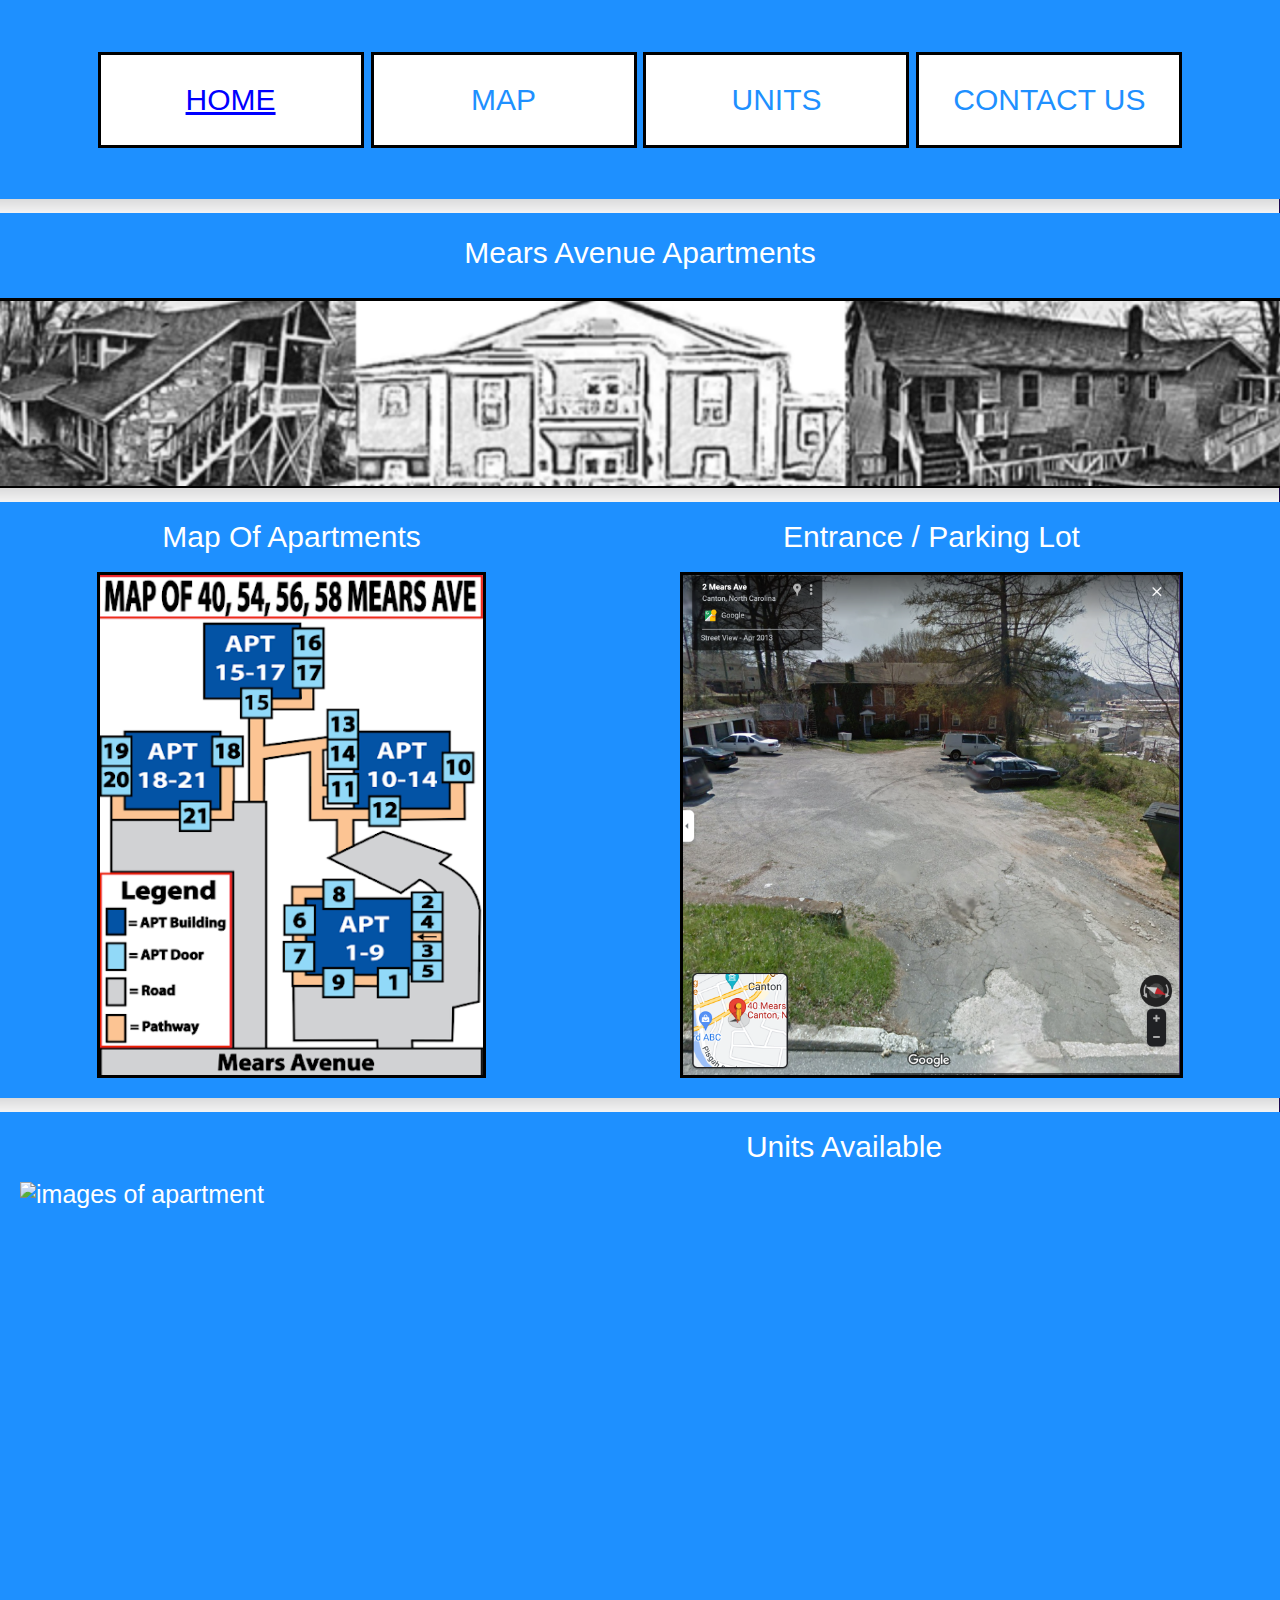
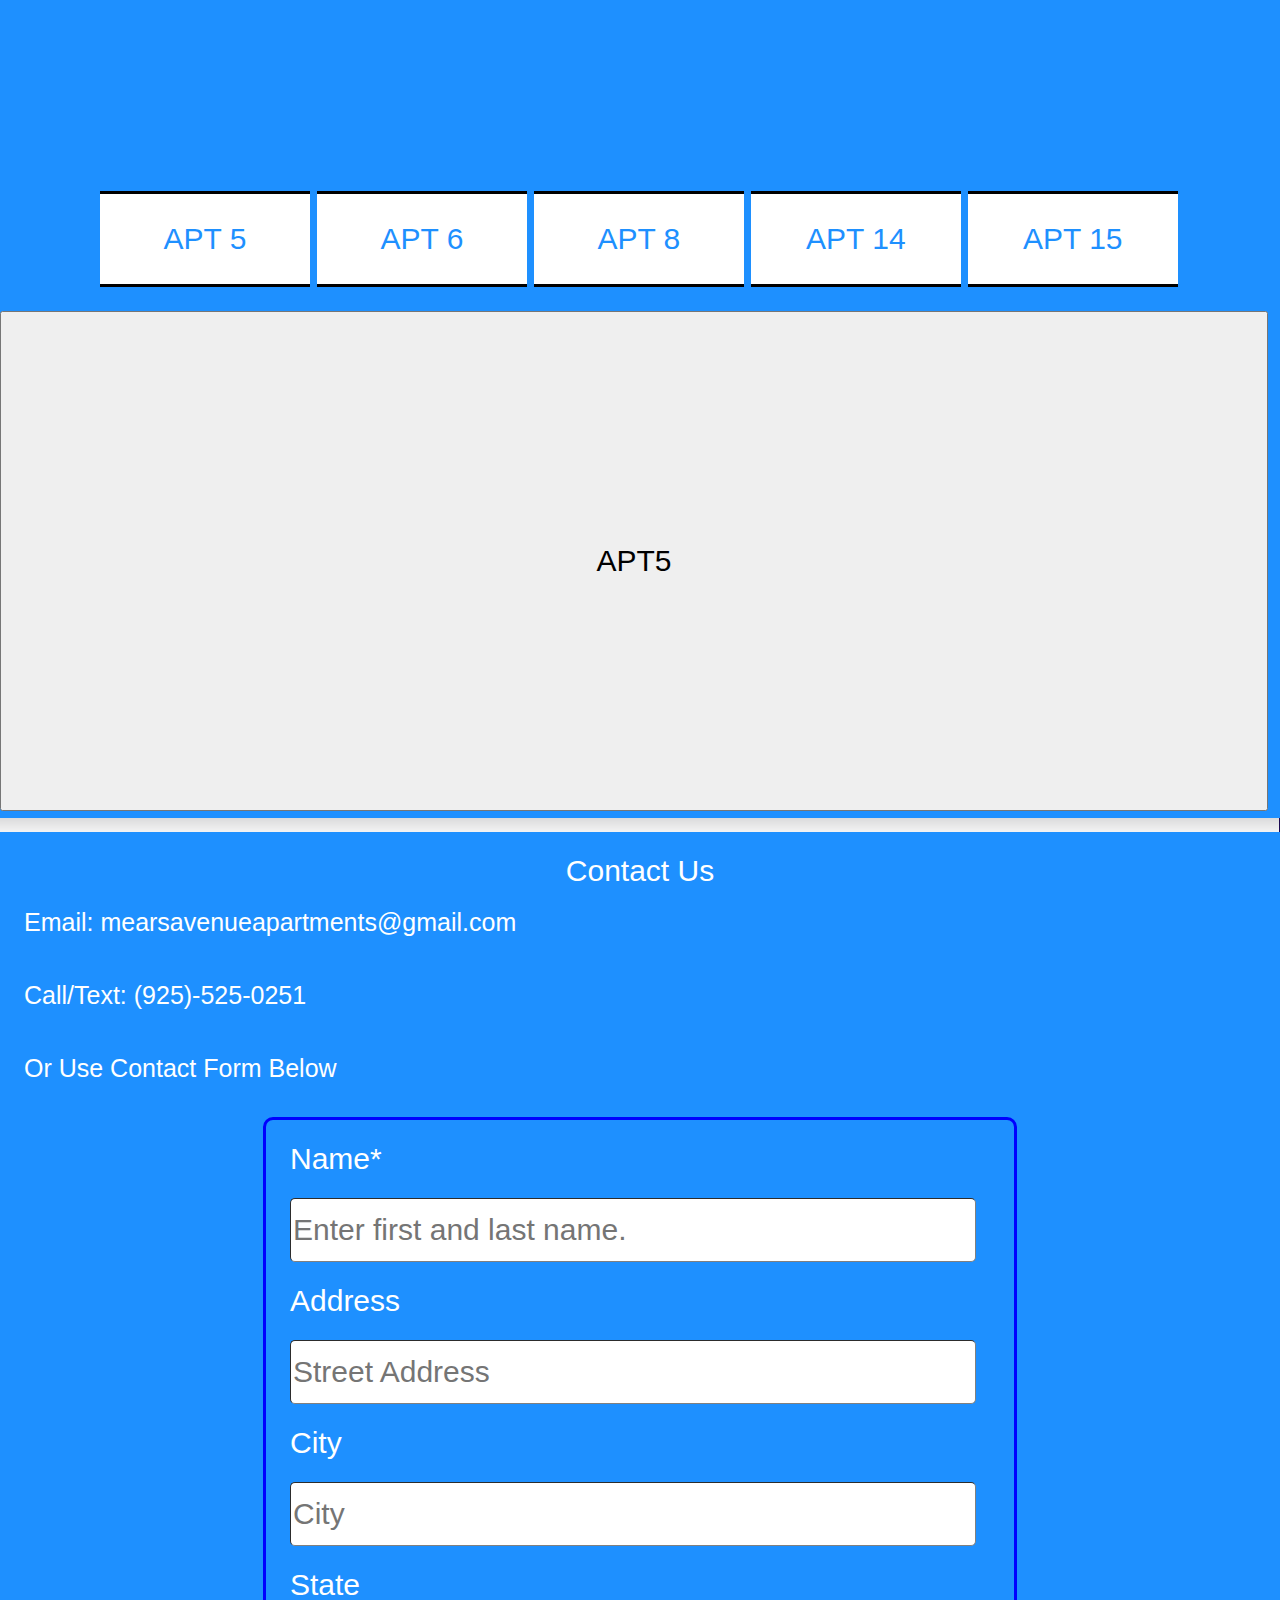
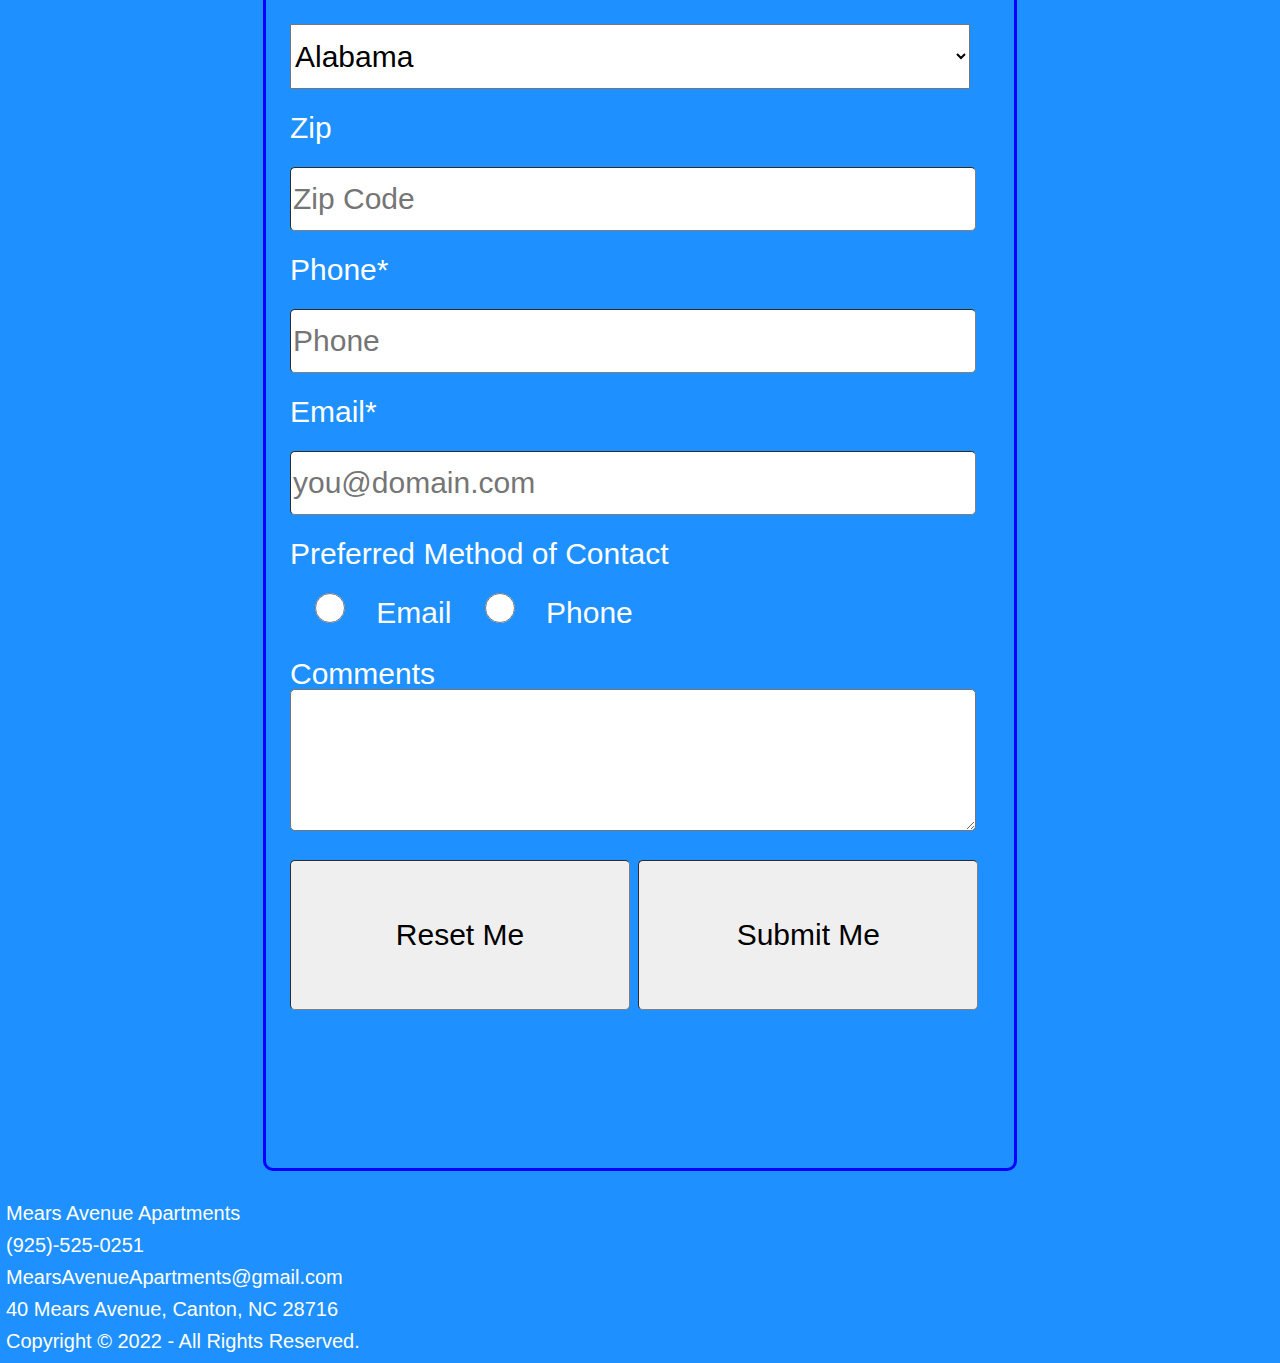
==== commit 22aa6c4f: "Renaming file" ====
--- a/index.html
+++ b/index.html
@@ -6,7 +6,8 @@
       <meta name="author" content="Anthony Schultz">
       <meta name="description" content="Apartments in downtown Canton, NC">
       <link href="styles.css" rel="stylesheet">
-      <link rel="icon" href="favicon.ico" type="image/x-icon">
+      <link rel="icon" href="images/favicon.ico" type="image/x-icon">
+      <script src="myscripts.js"></script>
    </head>
    <body>
       <div id="maindiv">
@@ -14,43 +15,68 @@
             <div id="navdiv">
                <nav>
                   <ul>
-                     <li id="current"><a href="index.html" class="active-page">Home</a></li>
+                     <li id="current"><a href="index.html" class="active-page">HOME</a></li>
                      <li><a href="#mapdiv">MAP</a></li>
-                     <li><a href="#apartmentsdiv">AVAILABLE UNITS</a></li>
+                     <li><a href="#unitsdiv">UNITS</a></li>
                      <li><a href="#contactdiv">CONTACT US</a></li>
                   </ul>
                </nav>
          </div>
             <div id="headerdiv">
-               <a href="index.html">Mears Avenue Apartments</a>
+               <img src="images/divider.png" alt="Image of of division line" class="dividerimg">
+               <h2>Mears Avenue Apartments</h2>
                <br>
-               <img src="header-img.png" alt="Image of apartment" class="headerimg">
+               <img src="images/header-img.png" alt="Image of apartment" id="headerimg">
                <br>
-               <p>Address: 40-58 mears avenue, Canton, NC 28716</p>
             </div>
 
             <div id="mapdiv">
-               <img src="divider.png" alt="Image of of division line" class="dividerrimg">
+               <img src="images/divider.png" alt="Image of of division line" class="dividerimg">
                <h2>Map Of Apartments</h2>
-               <img src="images/apartmentMap.png" alt="map of apartment" class="headerimg">
+               <img src="images/apartmentMap.png" alt="map of apartment" id="mapimg">
+               <h2>Entrance / Parking Lot</h2>
+               <img src="images/apartmentEntrance.png" alt="map of apartment" id="entranceimg">
             </div>
 
 
-            <div id="apartmentsdiv">
-               <img src="divider.png" alt="Image of of division line" class="dividerrimg">
-               <h2>AVAILABLE UNITS</h2>
-               <div class="buttondiv"><button type="button" onclick="alert('This button does not do anything yet.')">Lease Agreement</button></div>
+            <div id="unitsdiv">
+               <button id="clickme">APT5</button>
+               <img src="images/divider.png" alt="Image of of division line" class="dividerimg">
+               <h2>Units Available</h2>
+               <div id = aptdiv>
+                  <h3>Apartment Details</h3>
+                  <p id = "desc">Upstairs studio apartment</p>
+                  <p id = "rent">Rent - $950</p>
+                  <p id = "bed">Studio</p>
+                  <p id = "bath">1 Bathroom</p>
+                  <p id = "sqft">600 sqft</p>
+                  <p id = "pet">Pets under 25 pounds OK</p>
+                  <p id = "avail">Availability - Occupied</p>
+
+               </div>
+               <img src="images/apartment5.png" alt="images of apartment" id="apartmentimg">
+               <div id="navunit">
+                  <nav>
+                     <ul>
+                        <li><a id="APT5" href="#aptdiv">APT 5</a></li>
+                        <li><a id="APT6" href="#aptdiv">APT 6</a></li>
+                        <li><a id="APT8" href="#aptdiv">APT 8</a></li>
+                        <li><a id="APT14" href="#aptdiv">APT 14</a></li>
+                        <li><a id="APT15" href="#aptdiv">APT 15</a></li>
+                        <span id="random1"></span>
+
+                     </ul>
+                  </nav>
+               </div>
             </div>
-
-            <img src="divider.png" alt="Image of of division line" class="dividerrimg">
 
 
             <div id="contactdiv">
-               <img src="divider.png" alt="Image of of division line" class="dividerrimg">
+               <img src="images/divider.png" alt="Image of of division line" class="dividerimg">
                <h2>Contact Us</h2>
                <p>Email: mearsavenueapartments@gmail.com</p>
-               <p>Phone: (925)-525-0251 </p>
-               <p>Or use contact form below</p>
+               <p>Call/Text: (925)-525-0251 </p>
+               <p>Or Use Contact Form Below</p>
                <div id="formdiv">
                   <form id="contact" method="post" action="https://wp.zybooks.com/form-viewer.php">
                      <label for="myName">Name*</label>
@@ -139,9 +165,9 @@
          <footer>
             <p>Mears Avenue Apartments</p>
             <p>(925)-525-0251</p>
-            <p>mearsavenueapartments@gmail.com</p>
-            <p>40-58 mears avenue, Canton, NC 28716</p>
-            <p>Copyright © 2021 - All Rights Reserved.</p>
+            <p>MearsAvenueApartments@gmail.com</p>
+            <p>40 Mears Avenue, Canton, NC 28716</p>
+            <p>Copyright © 2022 - All Rights Reserved.</p>
          </footer>
       </div>
    </body>
--- a/styles.css
+++ b/styles.css
@@ -20,7 +20,7 @@
 	margin: 0;
 	padding: 0;
 	border: 0;
-	font-size: 20px;
+	font-size: 12px;
 	font: inherit;
 	vertical-align: baseline;
 }
@@ -31,6 +31,7 @@
 }
 body {
 	line-height: 1;
+	font-size: 25px;
 }
 ol, ul {
 	list-style: none;
@@ -54,27 +55,33 @@
 /*Start of code used on multiple pages*/
 #maindiv {
 	width: 1280px;
-	height: 7000px;
-	background-color: white;
-	margin: 0 auto;
-	color: black;
+	height: 4500px;
+	margin: 0 auto;
+	color: white;
 	font-family: Arial, Helvetica, sans-serif;
+	background: dodgerblue;
+}
+.dividerimg{
+	width: 1280px;
+	margin: 0;
+	padding: 0;
 }
 
 h1	{
-	font-size: 60px;
+	font-size: 30px;
 	text-align: center;
 	padding: 24px;
 }
 
 h2	{
-	font-size: 60px;
-	padding: 24px;
+	font-size: 30px;
+	padding: 20px;
+	padding-bottom: 0px;
 	text-align: center;
 }
 
 h3	{
-	font-size: 60px;
+	font-size: 30px;
 	padding: 24px;
 }
 
@@ -98,35 +105,44 @@
 #navdiv	{
 	width: 1280px;
 	height: 100px;
-	background-color: #2994ed;
+	background-color: dodgerblue;
 	padding-top: 50px;
+	display: block;
+	margin: 0 auto;
 	align-content: center;
-
-}
-
-nav li {
-	background-color: #2994ed;
-	border: 1px solid white;	
+	text-align: center;
+}
+
+#navdiv li {
+	color: dodgerblue;
+	background-color: white;
+	width: 200px;
 	padding:30px;
-	display: inline-block;
-	text-align: center;
-
-}
-
-nav a {
-	color: white!important;
-	font-size: 30px;
-	display: inline-block;
-}
-
-a:hover {
-	color: blue!important;
+
+	border: 3px solid black;
+	display: inline-block;
+
+}
+
+#navdiv a {
+	color: dodgerblue;
+	font-size: 30px;
+	display: inline-block;
+	text-decoration: none;
+}
+
+#navdiv a:hover {
+	color: black;
 }
 
 #current a {
 	color: #00f!important;
 	text-decoration: underline!important;
 }
+.dividerimg{
+	grid-area: div;
+}
+
 /*End of nav code*/
 
 
@@ -135,8 +151,8 @@
 #headerdiv
 {
 	width: 1280px;
-	height: 500px;
-	background-color: white;
+	height: 300px;
+	background-color: dodgerblue;
 	font-size: 30px;
 	padding-top: 3%;
 	align-content: center;
@@ -145,7 +161,7 @@
 #headerdiv a	{
 	width: 1280px;
 	color: white;
-	background-color: #2994ed;
+	background-color: dodgerblue;
 	padding-top: 33px;
 	padding-bottom: 24px;
 	text-decoration: none;
@@ -159,24 +175,72 @@
 
 #headerimg 
 {
-	padding-top: 10px;
-	padding-bottom: 10px;
+	padding-top: 0px;
+	padding-bottom: 0px;
 	width: 1280px;
 	height: auto;
+	display: inline-block;
+	text-align: center;
+	border-top: 3px solid black;
+	border-bottom: 3px solid black;
 }
 /*End of header code*/
+
+/*Start of map code*/
+#mapdiv{
+	display: grid;
+	grid-template-areas:
+		'div div'
+		'h2 h2'
+		'map entrance'
+}
+
+#mapdiv h2:first-child{
+	padding-top: 20px;
+	grid-area: h2;
+}
+
+#mapdiv h2:last-child{
+	padding-top: 20px;
+	grid-area: h2;
+}
+
+#mapimg{
+	margin: 0 auto;
+	margin-top: 20px;
+	margin-bottom: 20px;
+	height: 500px;
+	display: block;
+	text-align: center;
+	align-content: center;
+	border: black 3px solid;
+	grid-area: map;
+}
+
+#entranceimg{
+	margin: 0 auto;
+	margin-top: 20px;
+	margin-bottom: 20px;
+	height: 500px;
+	display: block;
+	text-align: center;
+	align-content: center;
+	border: black 3px solid;
+	grid-area: entrance;
+}
+/*End of map code*/
 
 /*Start of footer code*/
 footer{
-	width: 1280px;
-	background-color: #2994ed;
+	margin-top: 20px;
+	width: 1280px;
+	background-color: dodgerblue;
 	color: white;
 	padding-top: 6px;
 	padding-bottom: 6px;
-	padding-left: 6px;
 	bottom:0;
 	left:0;
-	font-size: 30px;
+	font-size: 20px;
 }
 
 footer p{
@@ -192,18 +256,72 @@
 
 
 
-
-/*Start of code for home*/
-
-
-/*End of code for home*/
-
-/*Start of code for Payments*/
-
-/*End of code for Payments*/
-
-/*Start of code for Maintanence*/
-/*End of code for Maintanence*/
+/*Start of code for Units*/
+
+#unitsdiv{
+	display: grid;
+	grid-template-areas:
+		'div div'
+	'h2 h2'
+			'img aptdiv'
+			'nav nav';
+}
+
+#unitsdiv h2{
+	padding-top: 20px;
+	grid-area: h2;
+}
+
+
+#apartmentimg{
+	width: 800px;
+	padding: 20px;
+	display: block;
+	grid-area: img;
+
+}
+
+#aptdiv{
+	width: 400px;
+	padding: 10px;
+	display: block;
+	grid-area: aptdiv;
+}
+
+#navunit {
+	width: 1080px;
+	height: 100px;
+	background-color: dodgerblue;
+	padding: 20px;
+	padding-left: 100px;
+	padding-right: 100px;
+	grid-area: nav;
+}
+
+#navunit li {
+	color: dodgerblue;
+	background-color: white;
+	width: 150px;
+	padding:30px;
+	border-top: 3px solid black;
+	border-bottom: 3px solid black;
+	display: inline-block;
+	text-align: center;
+
+}
+
+#navunit a {
+	color: dodgerblue;
+	font-size: 30px;
+	display: inline-block;
+	text-decoration: none;
+}
+
+#navunit a:hover {
+	color: black;
+}
+
+/*End of code for Units*/
 
 /*Start of code for Contact Us*/
 /*Start of form code*/
@@ -216,7 +334,7 @@
 	width: 700px;
 	height: 1600px;
 	color: white;
-	background-color: #2994ed;
+	background-color: dodgerblue;
 	border: 3px solid blue;
 	margin: 0 auto;
 	border-radius: 10px;
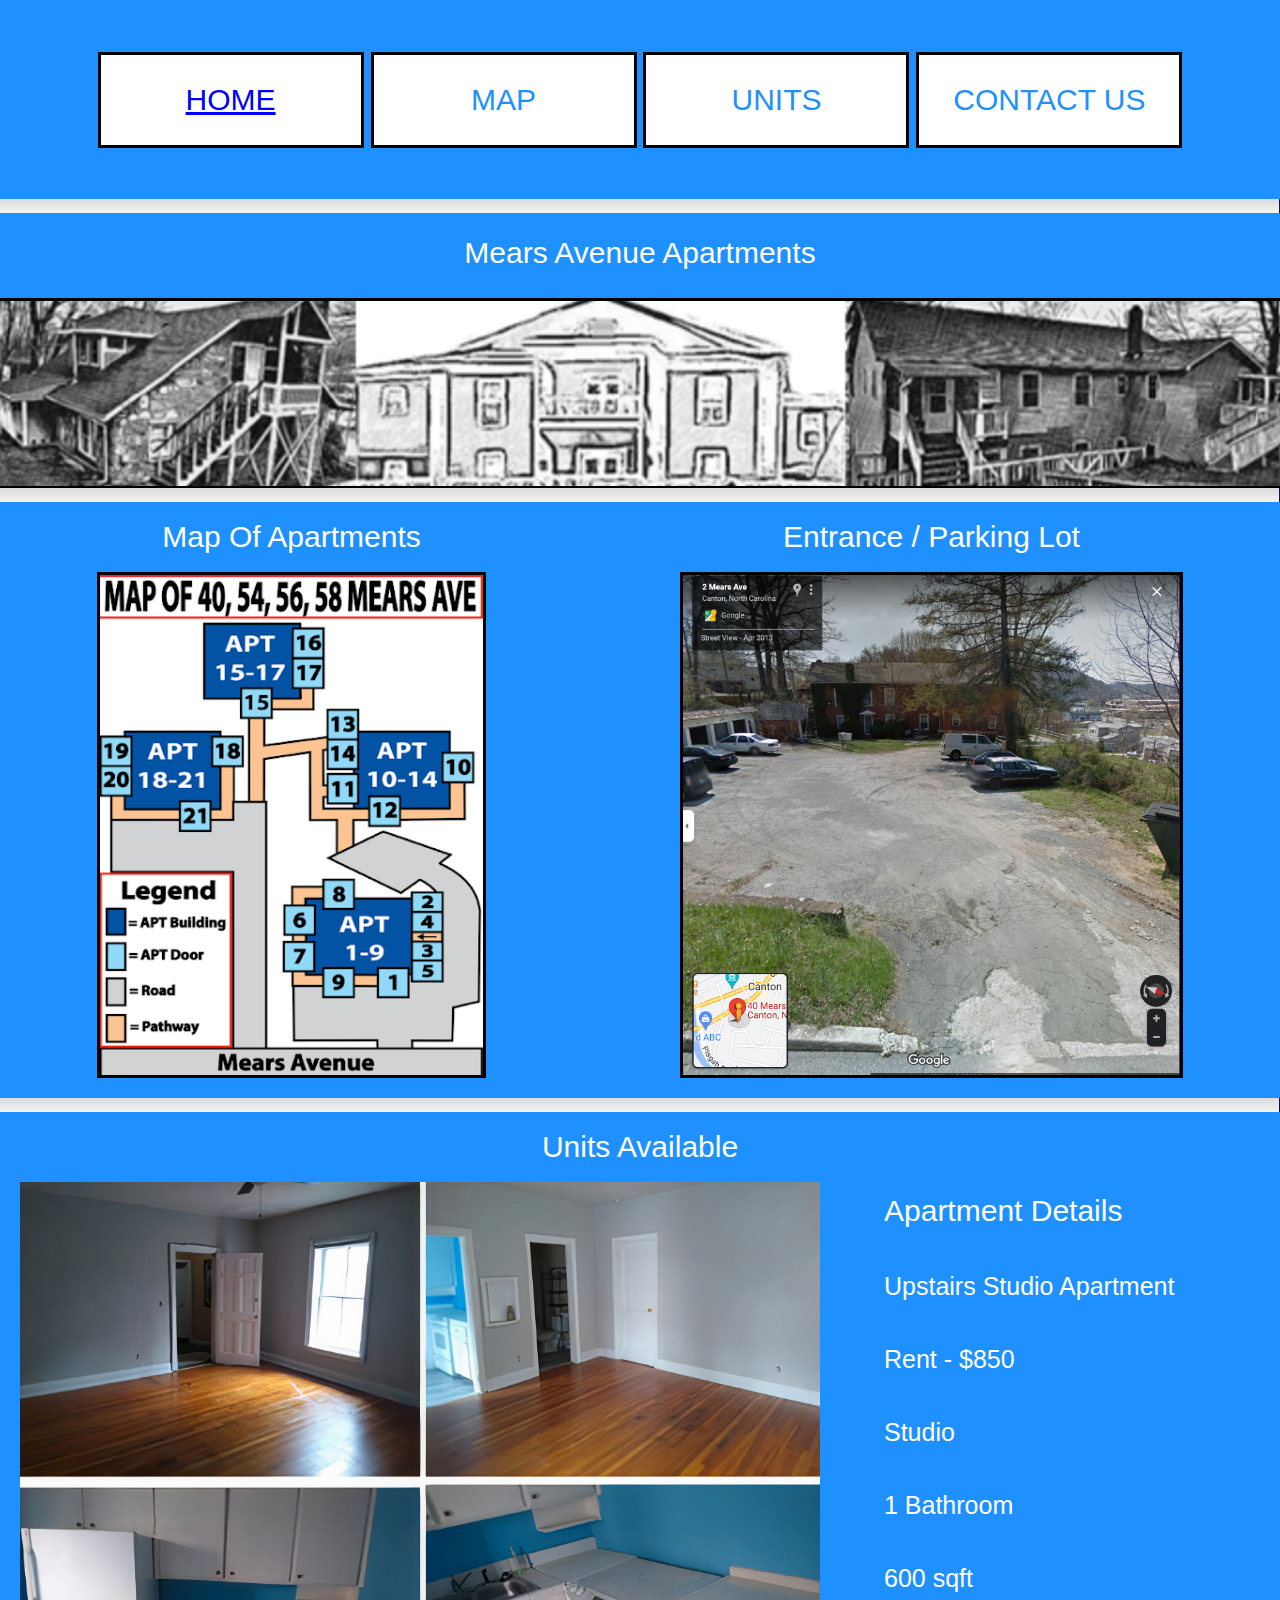
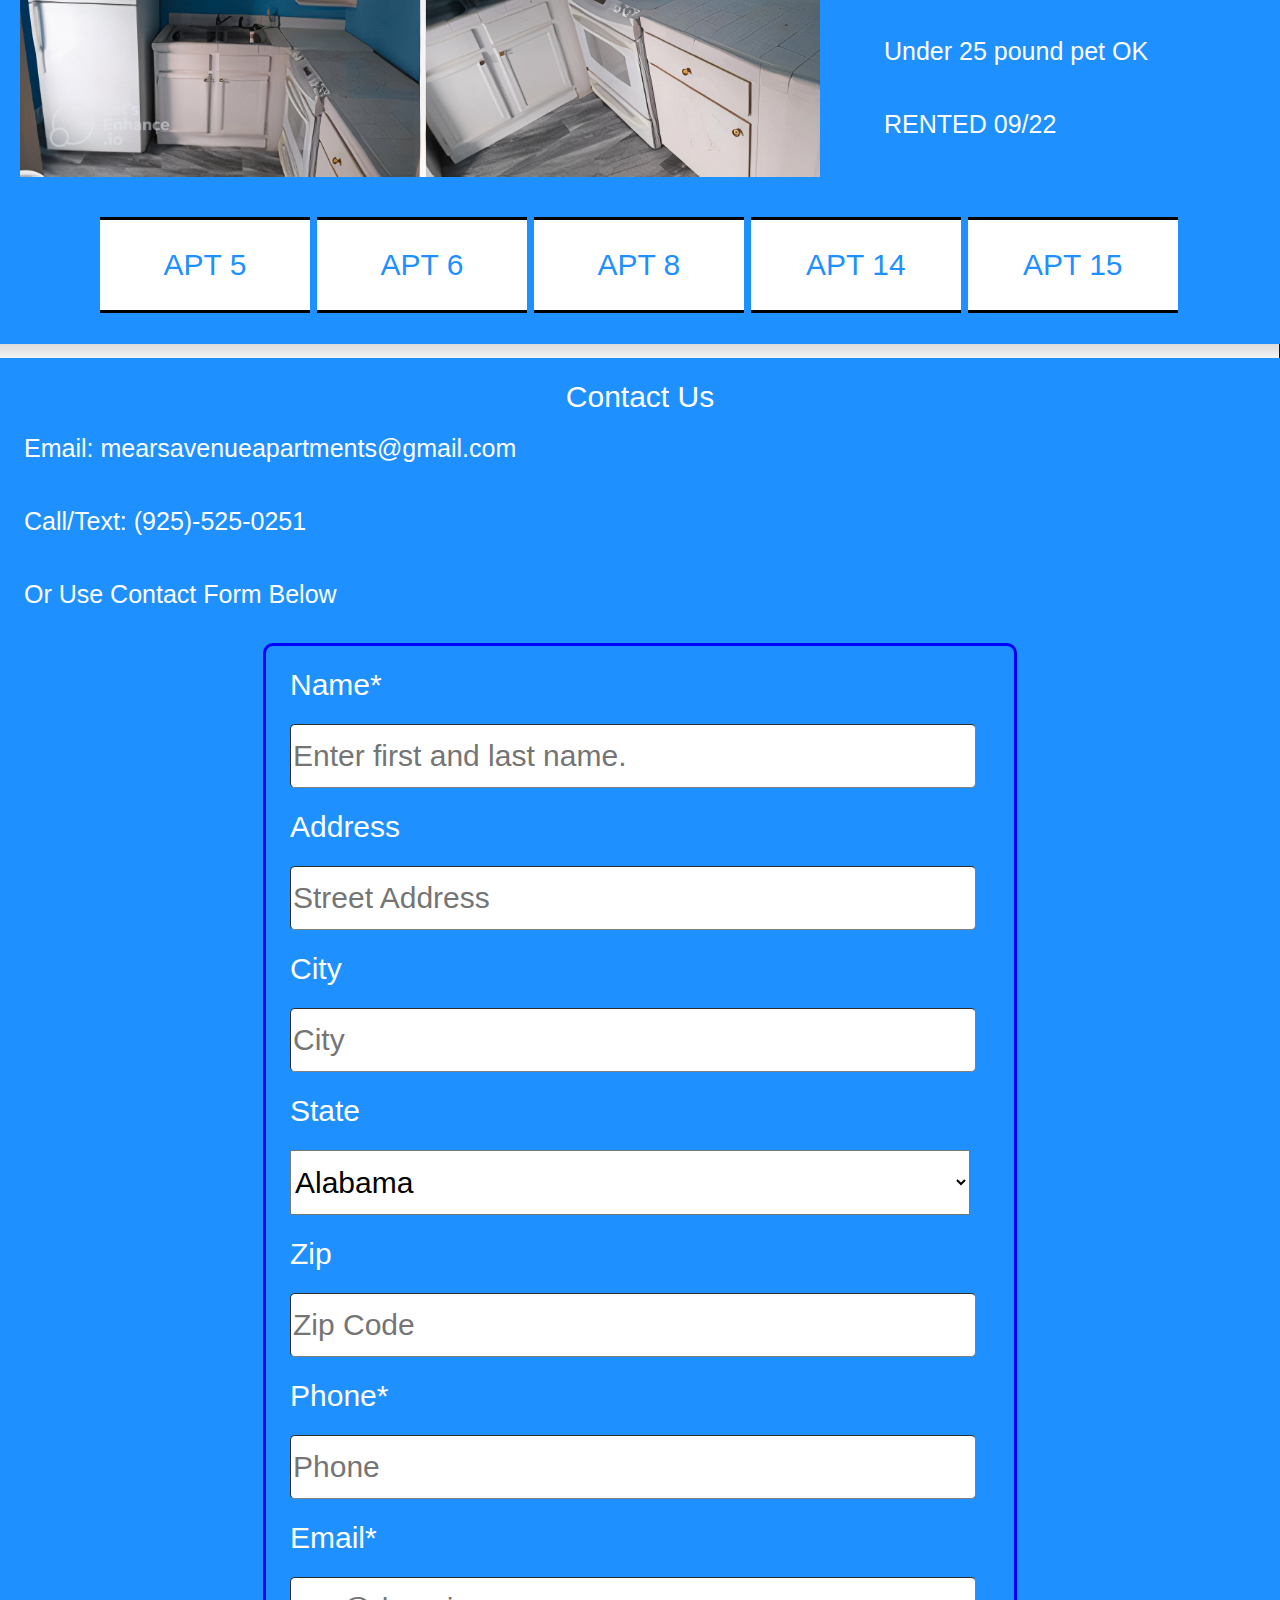
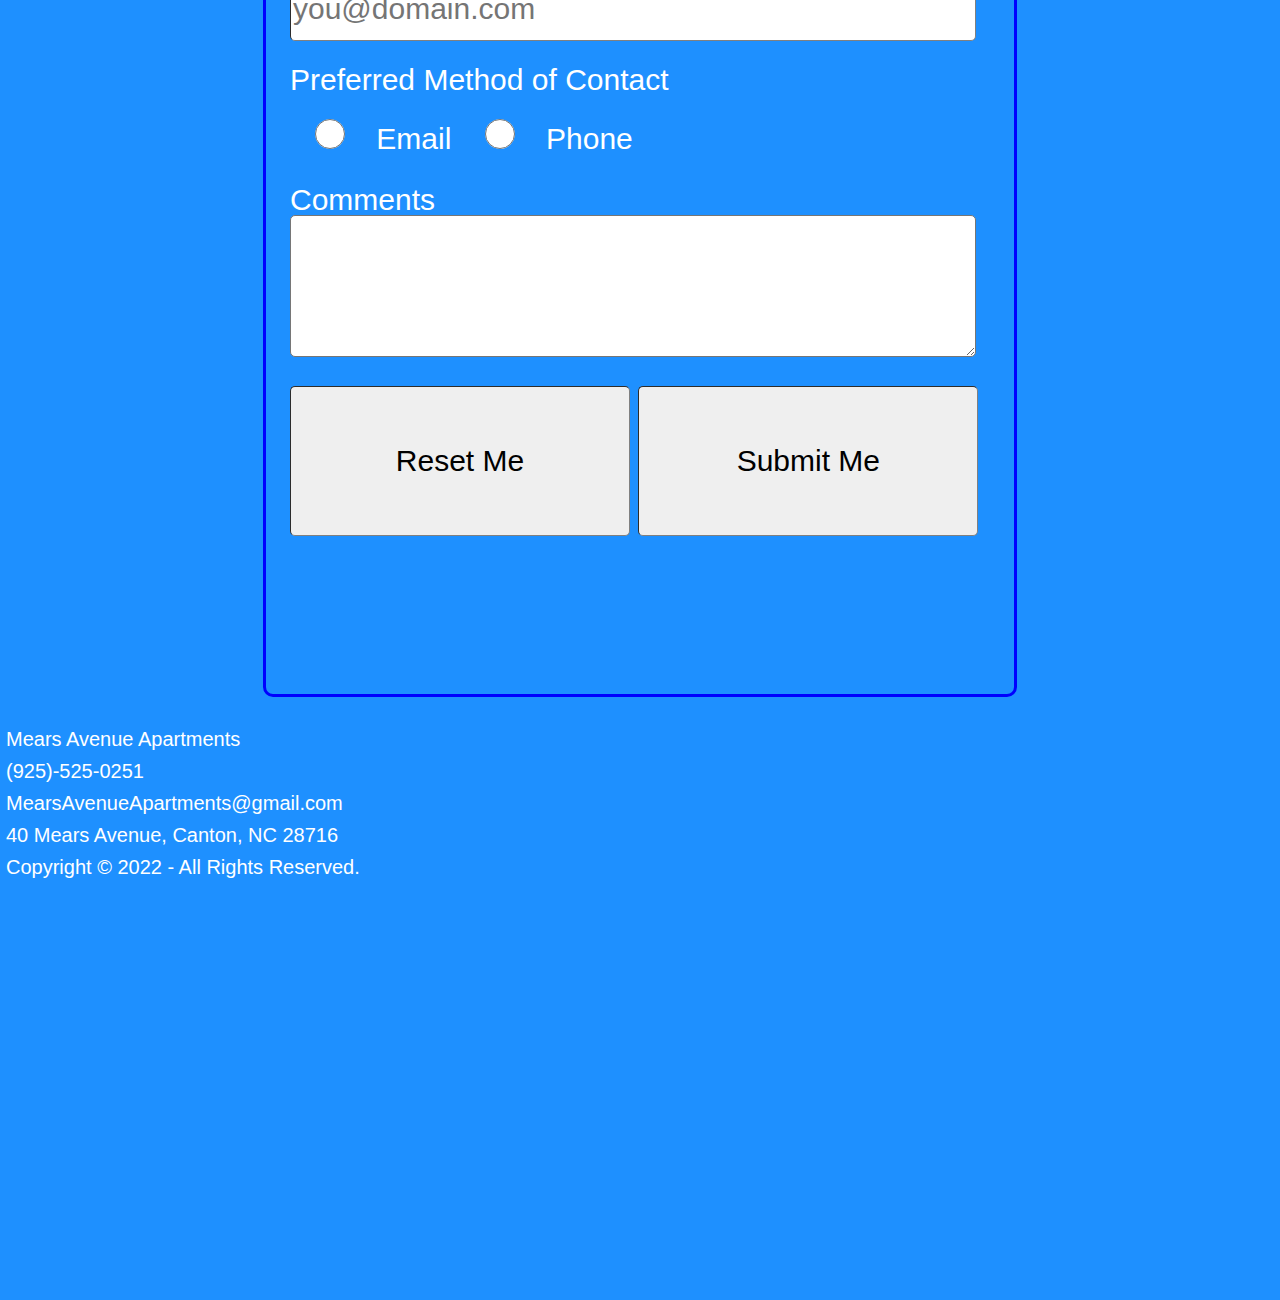
==== commit 9cfa6367: "Finishedproduct displauy" ====
--- a/index.html
+++ b/index.html
@@ -7,10 +7,10 @@
       <meta name="description" content="Apartments in downtown Canton, NC">
       <link href="styles.css" rel="stylesheet">
       <link rel="icon" href="images/favicon.ico" type="image/x-icon">
-      <script src="myscripts.js"></script>
    </head>
    <body>
-      <div id="maindiv">
+   <script src="myscripts.js"></script>
+   <div id="maindiv">
          <main>
             <div id="navdiv">
                <nav>
@@ -38,33 +38,31 @@
                <img src="images/apartmentEntrance.png" alt="map of apartment" id="entranceimg">
             </div>
 
+            <div id="unitsdiv">
 
-            <div id="unitsdiv">
-               <button id="clickme">APT5</button>
+
                <img src="images/divider.png" alt="Image of of division line" class="dividerimg">
                <h2>Units Available</h2>
                <div id = aptdiv>
                   <h3>Apartment Details</h3>
-                  <p id = "desc">Upstairs studio apartment</p>
-                  <p id = "rent">Rent - $950</p>
+                  <p id = "desc">Upstairs Studio Apartment</p>
+                  <p id = "rent">Rent - $850</p>
                   <p id = "bed">Studio</p>
                   <p id = "bath">1 Bathroom</p>
                   <p id = "sqft">600 sqft</p>
-                  <p id = "pet">Pets under 25 pounds OK</p>
-                  <p id = "avail">Availability - Occupied</p>
+                  <p id = "pet">Under 25 pound pet OK</p>
+                  <p id = "avail">RENTED 09/22</p>
 
                </div>
-               <img src="images/apartment5.png" alt="images of apartment" id="apartmentimg">
+               <img src="images/Apartment5.png" alt="images of apartment" id="apartmentimg">
                <div id="navunit">
                   <nav>
                      <ul>
-                        <li><a id="APT5" href="#aptdiv">APT 5</a></li>
-                        <li><a id="APT6" href="#aptdiv">APT 6</a></li>
-                        <li><a id="APT8" href="#aptdiv">APT 8</a></li>
-                        <li><a id="APT14" href="#aptdiv">APT 14</a></li>
-                        <li><a id="APT15" href="#aptdiv">APT 15</a></li>
-                        <span id="random1"></span>
-
+                        <li><a id="APT5" onclick="updateApt5()" href="#aptdiv">APT 5</a></li>
+                        <li><a id="APT6" onclick="updateApt6()" href="#aptdiv">APT 6</a></li>
+                        <li><a id="APT8" onclick="updateApt8()" href="#aptdiv">APT 8</a></li>
+                        <li><a id="APT14" onclick="updateApt14()" href="#aptdiv">APT 14</a></li>
+                        <li><a id="APT15" onclick="updateApt15()" href="#aptdiv">APT 15</a></li>
                      </ul>
                   </nav>
                </div>
--- a/styles.css
+++ b/styles.css
@@ -85,17 +85,6 @@
 	padding: 24px;
 }
 
-button	{
-	width: 1268px;
-	height: 500px;
-	display: inline;
-	font-size: 30px;
-}
-
-.buttondiv	{
-	padding: 12px;
-}
-
 p	{
 	padding: 24px;
 }
@@ -406,12 +395,6 @@
 	font-size: 30px;
 }
 
-#myButtons {
-	margin: 0 auto;
-	width: 1280px;
-	font-size: 30px;
-}
-
 #myComments {
 	font-size: 30px;
 	width: 680px;
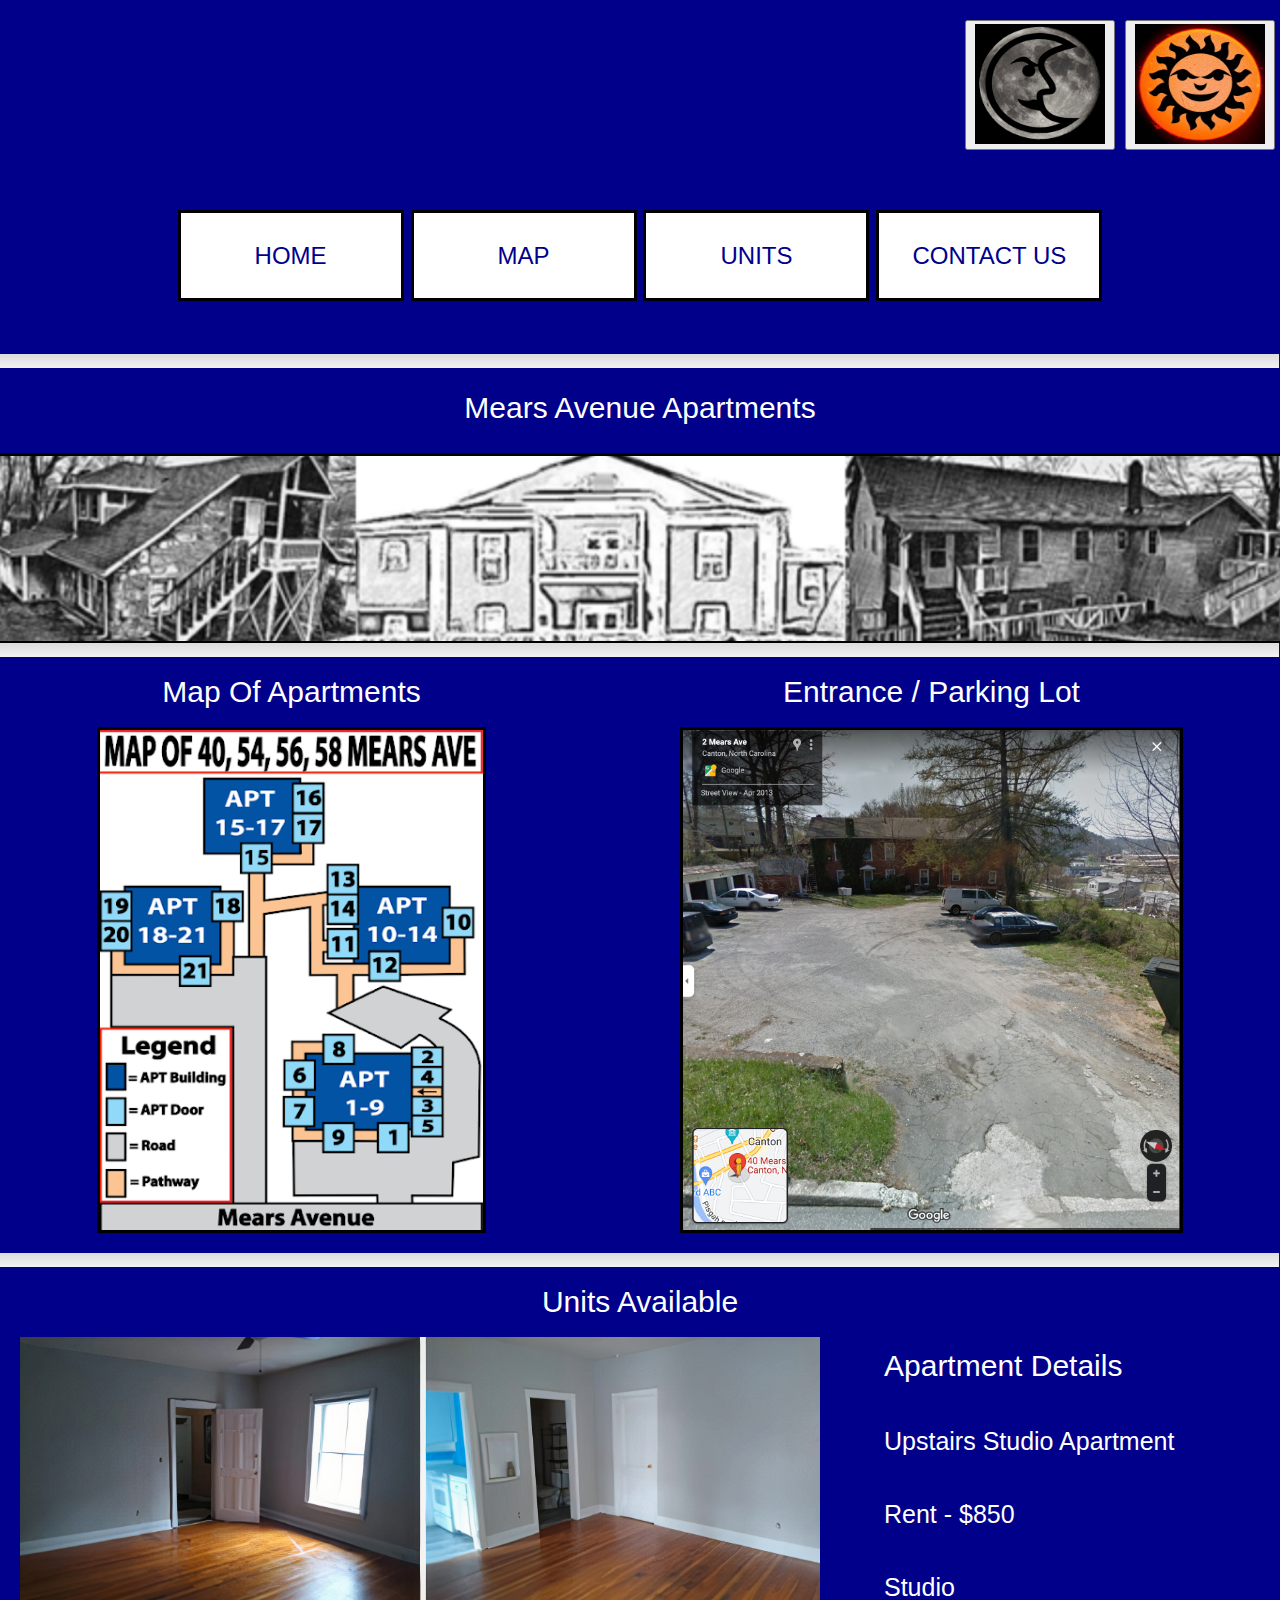
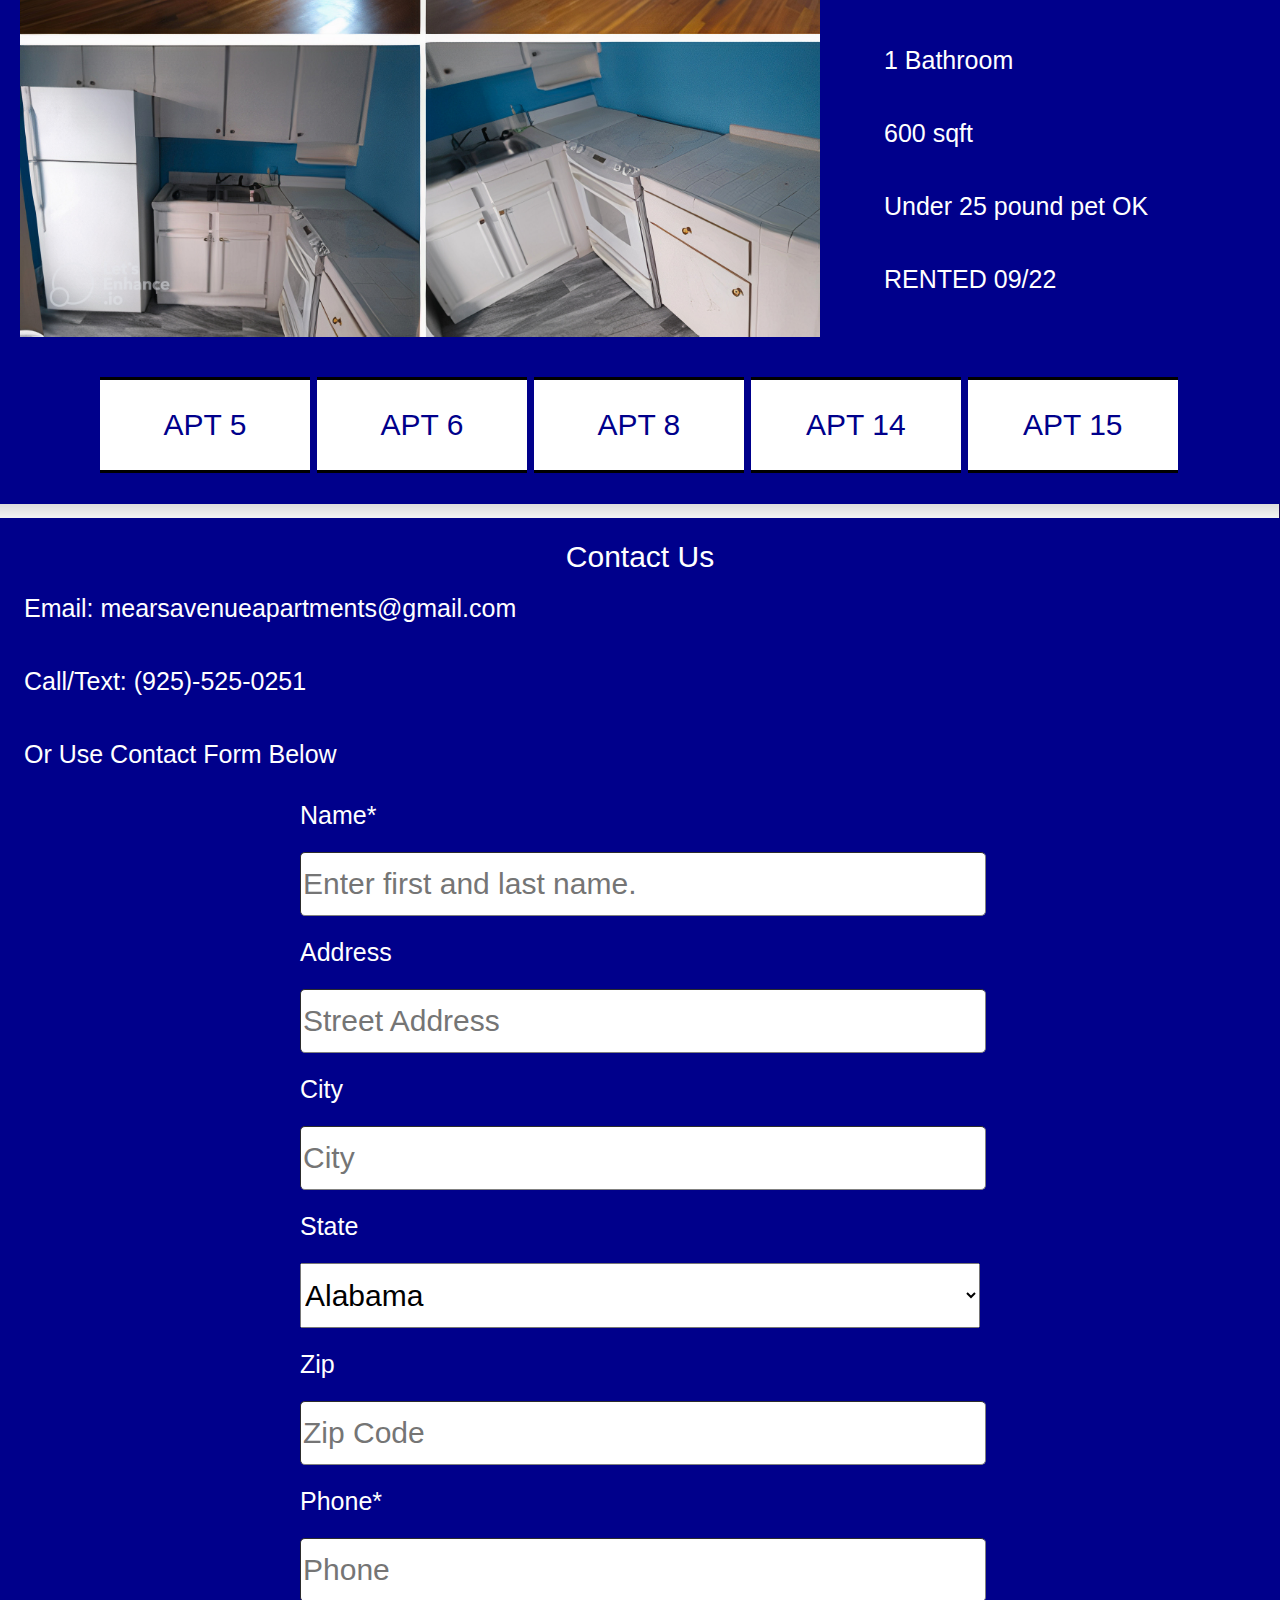
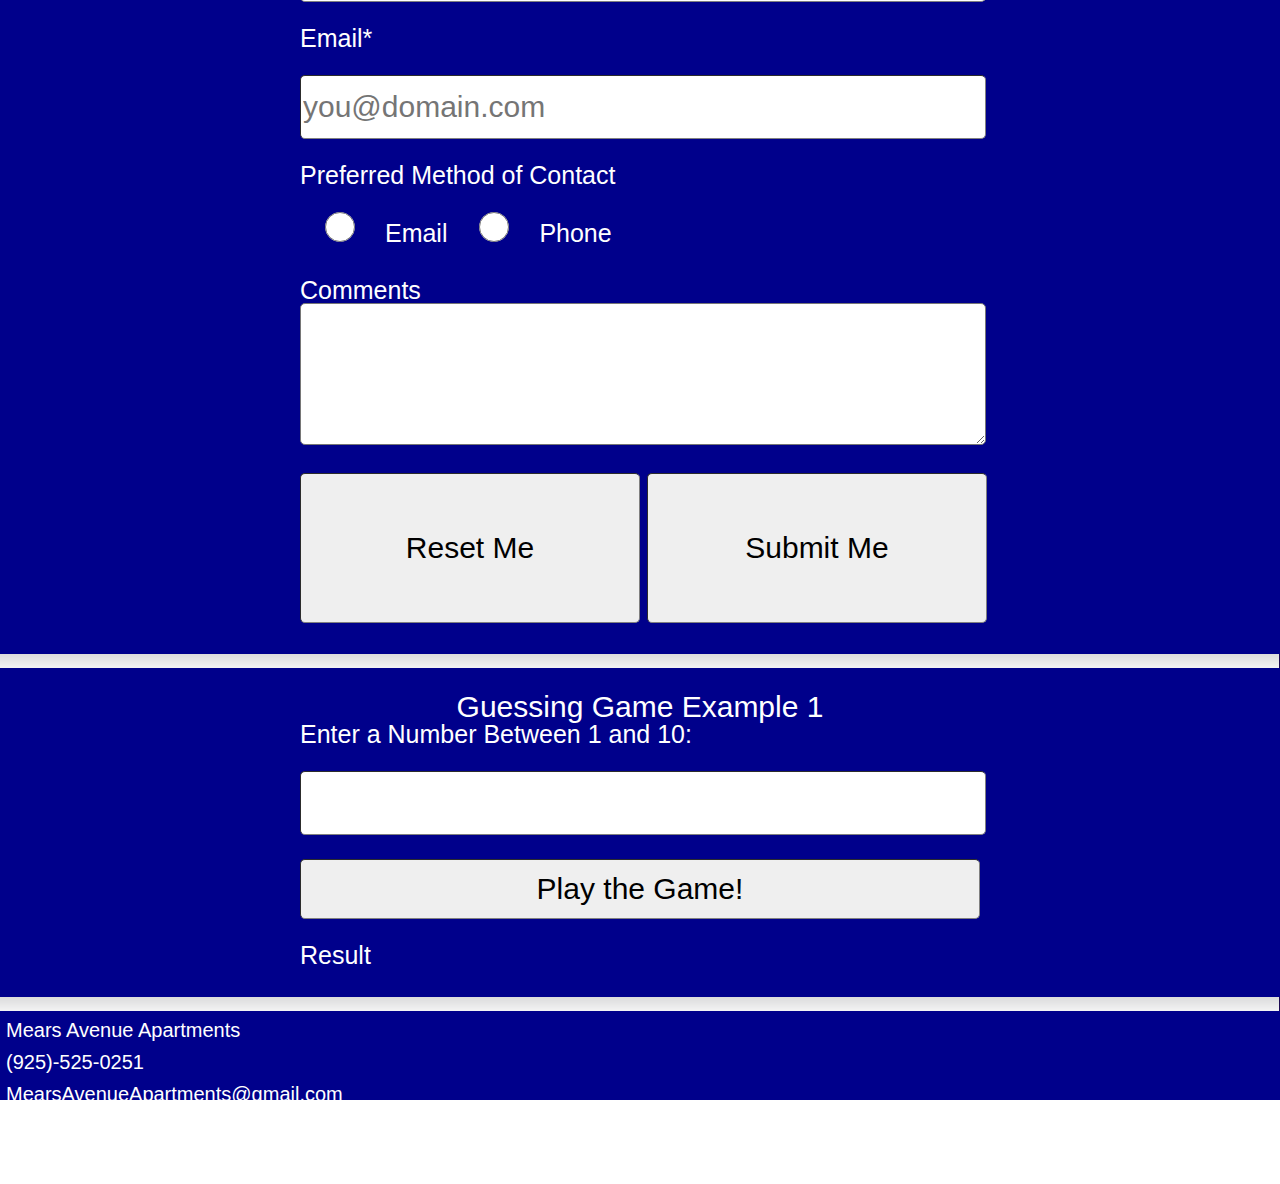
==== commit f3b77a03: "Game added" ====
--- a/index.html
+++ b/index.html
@@ -1,172 +1,200 @@
 <!DOCTYPE html>
 <html lang="en">
-   <head>
-      <title>Mears Avenue Apartments Homepage</title>
-      <meta charset="utf-8">
-      <meta name="author" content="Anthony Schultz">
-      <meta name="description" content="Apartments in downtown Canton, NC">
-      <link href="styles.css" rel="stylesheet">
-      <link rel="icon" href="images/favicon.ico" type="image/x-icon">
-   </head>
-   <body>
-   <script src="myscripts.js"></script>
-   <div id="maindiv">
-         <main>
-            <div id="navdiv">
-               <nav>
-                  <ul>
-                     <li id="current"><a href="index.html" class="active-page">HOME</a></li>
-                     <li><a href="#mapdiv">MAP</a></li>
-                     <li><a href="#unitsdiv">UNITS</a></li>
-                     <li><a href="#contactdiv">CONTACT US</a></li>
-                  </ul>
-               </nav>
-         </div>
-            <div id="headerdiv">
-               <img src="images/divider.png" alt="Image of of division line" class="dividerimg">
-               <h2>Mears Avenue Apartments</h2>
-               <br>
-               <img src="images/header-img.png" alt="Image of apartment" id="headerimg">
-               <br>
-            </div>
-
-            <div id="mapdiv">
-               <img src="images/divider.png" alt="Image of of division line" class="dividerimg">
-               <h2>Map Of Apartments</h2>
-               <img src="images/apartmentMap.png" alt="map of apartment" id="mapimg">
-               <h2>Entrance / Parking Lot</h2>
-               <img src="images/apartmentEntrance.png" alt="map of apartment" id="entranceimg">
-            </div>
-
-            <div id="unitsdiv">
-
-
-               <img src="images/divider.png" alt="Image of of division line" class="dividerimg">
-               <h2>Units Available</h2>
-               <div id = aptdiv>
-                  <h3>Apartment Details</h3>
-                  <p id = "desc">Upstairs Studio Apartment</p>
-                  <p id = "rent">Rent - $850</p>
-                  <p id = "bed">Studio</p>
-                  <p id = "bath">1 Bathroom</p>
-                  <p id = "sqft">600 sqft</p>
-                  <p id = "pet">Under 25 pound pet OK</p>
-                  <p id = "avail">RENTED 09/22</p>
-
-               </div>
-               <img src="images/Apartment5.png" alt="images of apartment" id="apartmentimg">
-               <div id="navunit">
-                  <nav>
-                     <ul>
-                        <li><a id="APT5" onclick="updateApt5()" href="#aptdiv">APT 5</a></li>
-                        <li><a id="APT6" onclick="updateApt6()" href="#aptdiv">APT 6</a></li>
-                        <li><a id="APT8" onclick="updateApt8()" href="#aptdiv">APT 8</a></li>
-                        <li><a id="APT14" onclick="updateApt14()" href="#aptdiv">APT 14</a></li>
-                        <li><a id="APT15" onclick="updateApt15()" href="#aptdiv">APT 15</a></li>
-                     </ul>
-                  </nav>
-               </div>
-            </div>
-
-
-            <div id="contactdiv">
-               <img src="images/divider.png" alt="Image of of division line" class="dividerimg">
-               <h2>Contact Us</h2>
-               <p>Email: mearsavenueapartments@gmail.com</p>
-               <p>Call/Text: (925)-525-0251 </p>
-               <p>Or Use Contact Form Below</p>
-               <div id="formdiv">
-                  <form id="contact" method="post" action="https://wp.zybooks.com/form-viewer.php">
-                     <label for="myName">Name*</label>
-                     <input type="text" name ="myName" id="myName" placeholder="Enter first and last name." required>
-                     <label for="myAddress">Address</label>
-                     <input type="text" name="myAddress" id="myAddress" placeholder="Street Address">
-                     <label for="myCity">City</label>
-                     <input type="text" name="myCity" id="myCity" placeholder="City">
-                     <label for="myState">State</label>
-                     <select size="1" name="myState" id="myState">
-                        <option value="AL">Alabama</option>
-                        <option value="AK">Alaska</option>
-                        <option value="AZ">Arizona</option>
-                        <option value="AR">Arkansas</option>
-                        <option value="CA">California</option>
-                        <option value="CO">Colorado</option>
-                        <option value="CT">Connecticut</option>
-                        <option value="DE">Delaware</option>
-                        <option value="DC">District Of Columbia</option>
-                        <option value="FL">Florida</option>
-                        <option value="GA">Georgia</option>
-                        <option value="HI">Hawaii</option>
-                        <option value="ID">Idaho</option>
-                        <option value="IL">Illinois</option>
-                        <option value="IN">Indiana</option>
-                        <option value="IA">Iowa</option>
-                        <option value="KS">Kansas</option>
-                        <option value="KY">Kentucky</option>
-                        <option value="LA">Louisiana</option>
-                        <option value="ME">Maine</option>
-                        <option value="MD">Maryland</option>
-                        <option value="MA">Massachusetts</option>
-                        <option value="MI">Michigan</option>
-                        <option value="MN">Minnesota</option>
-                        <option value="MS">Mississippi</option>
-                        <option value="MO">Missouri</option>
-                        <option value="MT">Montana</option>
-                        <option value="NE">Nebraska</option>
-                        <option value="NV">Nevada</option>
-                        <option value="NH">New Hampshire</option>
-                        <option value="NJ">New Jersey</option>
-                        <option value="NM">New Mexico</option>
-                        <option value="NY">New York</option>
-                        <option value="NC">North Carolina</option>
-                        <option value="ND">North Dakota</option>
-                        <option value="OH">Ohio</option>
-                        <option value="OK">Oklahoma</option>
-                        <option value="OR">Oregon</option>
-                        <option value="PA">Pennsylvania</option>
-                        <option value="RI">Rhode Island</option>
-                        <option value="SC">South Carolina</option>
-                        <option value="SD">South Dakota</option>
-                        <option value="TN">Tennessee</option>
-                        <option value="TX">Texas</option>
-                        <option value="UT">Utah</option>
-                        <option value="VT">Vermont</option>
-                        <option value="VA">Virginia</option>
-                        <option value="WA">Washington</option>
-                        <option value="WV">West Virginia</option>
-                        <option value="WI">Wisconsin</option>
-                        <option value="WY">Wyoming</option>
-                     </select>
-                     <label for="myZip">Zip</label>
-                     <input type="text" name="myZip" id="myZip" placeholder="Zip Code">
-                     <label for="myPhone">Phone*</label>
-                     <input type="tel" name="myPhone" id="myPhone" placeholder="Phone" required>
-                     <label for="myEmail">Email*</label>
-                     <input type="email" name="myEmail" id="myEmail" placeholder="you@domain.com" required>
-                     <fieldset>
-                        <legend>Preferred Method of Contact</legend>
-                        <input type="radio" name="prefContact" id="prefEmail" value="Email">
-                        <label for="prefEmail">Email</label>
-                        <input type="radio" name="prefContact" id="prefPhone" value="Phone">
-                        <label for="prefPhone">Phone</label>
-                     </fieldset>
-                     <label for="myComments" id="label-block">Comments</label>
-                     <textarea name="myComments" id="myComments" cols="40" rows="4"></textarea>
-                     <section id="myButtons">
-                        <input type="reset" id="myReset" value="Reset Me">
-                        <input type="submit" id="mySubmit" value="Submit Me">
-                     </section>
-                  </form>
-            </div>
-            </div>
-         </main>
-         <footer>
-            <p>Mears Avenue Apartments</p>
-            <p>(925)-525-0251</p>
-            <p>MearsAvenueApartments@gmail.com</p>
-            <p>40 Mears Avenue, Canton, NC 28716</p>
-            <p>Copyright © 2022 - All Rights Reserved.</p>
-         </footer>
-      </div>
-   </body>
+<head>
+   <title>Mears Avenue Apartments Homepage</title>
+   <meta charset="utf-8">
+   <meta name="author" content="Anthony Schultz">
+   <meta name="description" content="Apartments in downtown Canton, NC">
+   <link href="styles.css" rel="stylesheet">
+   <link rel="icon" href="images/favicon.ico" type="image/x-icon">
+</head>
+<body>
+<script src="myscripts.js"></script>
+<div id="maindiv">
+   <main>
+      <button type="submit" id="colorButton" onclick="updateColors()">
+         <img src="images/sun.jpeg" alt="Image of of division line" id="colorImg">
+      </button>
+      <button type="submit" id="colorButton2" onclick="updateColorsTwo()">
+         <img src="images/moon.png" alt="Image of of division line" id="colorImg2">
+      </button>
+      <div id="navdiv">
+         <nav>
+            <ul>
+               <li>
+                  <a href="index.html" class="active-page">HOME</a>
+               </li>
+               <li>
+                  <a href="#mapdiv">MAP</a>
+               </li>
+               <li>
+                  <a href="#unitsdiv">UNITS</a>
+               </li>
+               <li>
+                  <a href="#contactdiv">CONTACT US</a>
+               </li>
+            </ul>
+         </nav>
+      </div>
+      <div id="headerdiv">
+         <img src="images/divider.png" alt="Image of of division line" class="dividerimg">
+         <h2>Mears Avenue Apartments</h2>
+         <br>
+         <img src="images/header-img.png" alt="Image of apartment" id="headerimg">
+         <br>
+      </div>
+      <div id="mapdiv">
+         <img src="images/divider.png" alt="Image of of division line" class="dividerimg">
+         <h2>Map Of Apartments</h2>
+         <img src="images/apartmentMap.png" alt="map of apartment" id="mapimg">
+         <h2>Entrance / Parking Lot</h2>
+         <img src="images/apartmentEntrance.png" alt="map of apartment" id="entranceimg">
+      </div>
+      <div id="unitsdiv">
+         <img src="images/divider.png" alt="Image of of division line" class="dividerimg">
+         <h2>Units Available</h2>
+         <div id=aptdiv>
+            <h3>Apartment Details</h3>
+            <p id="desc">Upstairs Studio Apartment</p>
+            <p id="rent">Rent - $850</p>
+            <p id="bed">Studio</p>
+            <p id="bath">1 Bathroom</p>
+            <p id="sqft">600 sqft</p>
+            <p id="pet">Under 25 pound pet OK</p>
+            <p id="avail">RENTED 09/22</p>
+         </div>
+         <img src="images/Apartment5.png" alt="images of apartment" id="apartmentimg">
+         <div id="navunit">
+            <nav>
+               <ul>
+                  <li>
+                     <a id="APT5" onclick="updateApt5()" href="#0">APT 5</a>
+                  </li>
+                  <li>
+                     <a id="APT6" onclick="updateApt6()" href="#0">APT 6</a>
+                  </li>
+                  <li>
+                     <a id="APT8" onclick="updateApt8()" href="#0">APT 8</a>
+                  </li>
+                  <li>
+                     <a id="APT14" onclick="updateApt14()" href="#0">APT 14</a>
+                  </li>
+                  <li>
+                     <a id="APT15" onclick="updateApt15()" href="#0">APT 15</a>
+                  </li>
+               </ul>
+            </nav>
+         </div>
+      </div>
+      <div id="contactdiv">
+         <img src="images/divider.png" alt="Image of of division line" class="dividerimg">
+         <h2>Contact Us</h2>
+         <p>Email: mearsavenueapartments@gmail.com</p>
+         <p>Call/Text: (925)-525-0251 </p>
+         <p>Or Use Contact Form Below</p>
+         <div id="formdiv">
+            <form id="contactform" method="post" action="https://wp.zybooks.com/form-viewer.php">
+               <label class="clabel" for="myName">Name*</label>
+               <input type="text" name="myName" id="myName" placeholder="Enter first and last name." required>
+               <label class="clabel" for="myAddress">Address</label>
+               <input type="text" name="myAddress" id="myAddress" placeholder="Street Address">
+               <label class="clabel" for="myCity">City</label>
+               <input type="text" name="myCity" id="myCity" placeholder="City">
+               <label class="clabel" for="myState">State</label>
+               <select size="1" name="myState" id="myState">
+                  <option value="AL">Alabama</option>
+                  <option value="AK">Alaska</option>
+                  <option value="AZ">Arizona</option>
+                  <option value="AR">Arkansas</option>
+                  <option value="CA">California</option>
+                  <option value="CO">Colorado</option>
+                  <option value="CT">Connecticut</option>
+                  <option value="DE">Delaware</option>
+                  <option value="DC">District Of Columbia</option>
+                  <option value="FL">Florida</option>
+                  <option value="GA">Georgia</option>
+                  <option value="HI">Hawaii</option>
+                  <option value="ID">Idaho</option>
+                  <option value="IL">Illinois</option>
+                  <option value="IN">Indiana</option>
+                  <option value="IA">Iowa</option>
+                  <option value="KS">Kansas</option>
+                  <option value="KY">Kentucky</option>
+                  <option value="LA">Louisiana</option>
+                  <option value="ME">Maine</option>
+                  <option value="MD">Maryland</option>
+                  <option value="MA">Massachusetts</option>
+                  <option value="MI">Michigan</option>
+                  <option value="MN">Minnesota</option>
+                  <option value="MS">Mississippi</option>
+                  <option value="MO">Missouri</option>
+                  <option value="MT">Montana</option>
+                  <option value="NE">Nebraska</option>
+                  <option value="NV">Nevada</option>
+                  <option value="NH">New Hampshire</option>
+                  <option value="NJ">New Jersey</option>
+                  <option value="NM">New Mexico</option>
+                  <option value="NY">New York</option>
+                  <option value="NC">North Carolina</option>
+                  <option value="ND">North Dakota</option>
+                  <option value="OH">Ohio</option>
+                  <option value="OK">Oklahoma</option>
+                  <option value="OR">Oregon</option>
+                  <option value="PA">Pennsylvania</option>
+                  <option value="RI">Rhode Island</option>
+                  <option value="SC">South Carolina</option>
+                  <option value="SD">South Dakota</option>
+                  <option value="TN">Tennessee</option>
+                  <option value="TX">Texas</option>
+                  <option value="UT">Utah</option>
+                  <option value="VT">Vermont</option>
+                  <option value="VA">Virginia</option>
+                  <option value="WA">Washington</option>
+                  <option value="WV">West Virginia</option>
+                  <option value="WI">Wisconsin</option>
+                  <option value="WY">Wyoming</option>
+               </select>
+               <label class="clabel" for="myZip">Zip</label>
+               <input type="text" name="myZip" id="myZip" placeholder="Zip Code">
+               <label class="clabel" for="myPhone">Phone*</label>
+               <input type="tel" name="myPhone" id="myPhone" placeholder="Phone" required>
+               <label class="clabel" for="myEmail">Email*</label>
+               <input type="email" name="myEmail" id="myEmail" placeholder="you@domain.com" required>
+               <fieldset>
+                  <legend>Preferred Method of Contact</legend>
+                  <input type="radio" name="prefContact" id="prefEmail" value="Email">
+                  <label class="clabel" for="prefEmail">Email</label>
+                  <input type="radio" name="prefContact" id="prefPhone" value="Phone">
+                  <label class="clabel" for="prefPhone">Phone</label>
+               </fieldset>
+               <label class="clabel" for="myComments" id="label-block">Comments</label>
+               <textarea name="myComments" id="myComments" cols="40" rows="4" required></textarea>
+               <section id="myButtons">
+                  <input type="reset" id="myReset" value="Reset Me">
+                  <input type="submit" id="mySubmit" value="Submit Me">
+               </section>
+            </form>
+         </div>
+      </div>
+         <div id="game1">
+            <img src="images/divider.png" alt="Image of of division line" class="dividerimg">
+            <h2>Guessing Game Example 1</h2>
+            <form>
+               <label for="numGuess">Enter a Number Between 1 and 10:</label>
+               <input type="number" name="numGuess" id="numGuess">
+               <input type="submit" name="guessGame" id="guessGame" value="Play the Game!" onclick="response()">
+               <label id="Result"> Result</label>
+            </form>
+         </div>
+   </main>
+   <footer id="foot">
+      <img src="images/divider.png" alt="Image of of division line" class="dividerimg">
+      <p>Mears Avenue Apartments</p>
+      <p>(925)-525-0251</p>
+      <p>MearsAvenueApartments@gmail.com</p>
+      <p>40 Mears Avenue, Canton, NC 28716</p>
+      <p>Copyright © 2022 - All Rights Reserved.</p>
+   </footer>
+</div>
+</body>
 </html>--- a/styles.css
+++ b/styles.css
@@ -1,22 +1,90 @@
 /*Begin of reset code*/
-/* http://meyerweb.com/eric/tools/css/reset/ 
+/* http://meyerweb.com/eric/tools/css/reset/
    v2.0 | 20110126
    License: none (public domain)
 */
 
-html, body, div, span, applet, object, iframe,
-h1, h2, h3, h4, h5, h6, p, blockquote, pre,
-a, abbr, acronym, address, big, cite, code,
-del, dfn, em, img, ins, kbd, q, s, samp,
-small, strike, strong, sub, sup, tt, var,
-b, u, i, center,
-dl, dt, dd, ol, ul, li,
-fieldset, form, label, legend,
-table, caption, tbody, tfoot, thead, tr, th, td,
-article, aside, canvas, details, embed, 
-figure, figcaption, footer, header, hgroup, 
-menu, nav, output, ruby, section, summary,
-time, mark, audio, video {
+html,
+body,
+div,
+span,
+applet,
+object,
+iframe,
+h1,
+h2,
+h3,
+h4,
+h5,
+h6,
+p,
+blockquote,
+pre,
+a,
+abbr,
+acronym,
+address,
+big,
+cite,
+code,
+del,
+dfn,
+em,
+img,
+ins,
+kbd,
+q,
+s,
+samp,
+small,
+strike,
+strong,
+sub,
+sup,
+tt,
+var,
+b,
+u,
+i,
+center,
+dl,
+dt,
+dd,
+ol,
+ul,
+li,
+fieldset,
+form,
+label,
+legend,
+table,
+caption,
+tbody,
+tfoot,
+thead,
+tr,
+th,
+td,
+article,
+aside,
+canvas,
+details,
+embed,
+figure,
+figcaption,
+footer,
+header,
+hgroup,
+menu,
+nav,
+output,
+ruby,
+section,
+summary,
+time,
+mark,
+audio,
+video {
 	margin: 0;
 	padding: 0;
 	border: 0;
@@ -24,30 +92,50 @@
 	font: inherit;
 	vertical-align: baseline;
 }
+
 /* HTML5 display-role reset for older browsers */
-article, aside, details, figcaption, figure, 
-footer, header, hgroup, menu, nav, section {
-	display: block;
-}
+article,
+aside,
+details,
+figcaption,
+figure,
+footer,
+header,
+hgroup,
+menu,
+nav,
+section {
+	display: block;
+}
+
 body {
 	line-height: 1;
 	font-size: 25px;
 }
-ol, ul {
+
+ol,
+ul {
 	list-style: none;
 }
-blockquote, q {
+
+blockquote,
+q {
 	quotes: none;
 }
-blockquote:before, blockquote:after,
-q:before, q:after {
+
+blockquote:before,
+blockquote:after,
+q:before,
+q:after {
 	content: '';
 	content: none;
 }
+
 table {
 	border-collapse: collapse;
 	border-spacing: 0;
 }
+
 /*End of reset code*/
 
 /*Start of websitee code*/
@@ -55,46 +143,81 @@
 /*Start of code used on multiple pages*/
 #maindiv {
 	width: 1280px;
-	height: 4500px;
+	height: 4300px;
 	margin: 0 auto;
 	color: white;
 	font-family: Arial, Helvetica, sans-serif;
-	background: dodgerblue;
-}
-.dividerimg{
+	background: darkblue;
+}
+
+.dividerimg {
 	width: 1280px;
 	margin: 0;
 	padding: 0;
 }
 
-h1	{
+h1 {
 	font-size: 30px;
 	text-align: center;
 	padding: 24px;
 }
 
-h2	{
+h2 {
 	font-size: 30px;
 	padding: 20px;
 	padding-bottom: 0px;
 	text-align: center;
 }
 
-h3	{
+h3 {
 	font-size: 30px;
 	padding: 24px;
 }
 
-p	{
+p {
 	padding: 24px;
 }
 
 /*Start of nav code*/
 
-#navdiv	{
+#colorButton {
+	width: 150px;
+	height: 130px;
+	float: right;
+	margin: 5px;
+	margin-top: 20px;
+	padding: 0px;
+
+}
+
+#colorImg {
+	width: 130px;
+	height: 120px;
+	margin: 0px;
+	padding: 0px;
+}
+
+#colorButton2 {
+	width: 150px;
+	height: 130px;
+	float: right;
+	margin: 5px;
+	margin-top: 20px;
+	padding: 0px;
+
+}
+
+#colorImg2 {
+	width: 130px;
+	height: 120px;
+	margin: 0px;
+	padding: 0px;
+}
+
+#navdiv {
 	width: 1280px;
 	height: 100px;
-	background-color: dodgerblue;
+	background-color: darkblue;
 	padding-top: 50px;
 	display: block;
 	margin: 0 auto;
@@ -103,10 +226,10 @@
 }
 
 #navdiv li {
-	color: dodgerblue;
+	color: darkblue;
 	background-color: white;
-	width: 200px;
-	padding:30px;
+	width: 160px;
+	padding: 30px;
 
 	border: 3px solid black;
 	display: inline-block;
@@ -114,8 +237,8 @@
 }
 
 #navdiv a {
-	color: dodgerblue;
-	font-size: 30px;
+	color: darkblue;
+	font-size: 24px;
 	display: inline-block;
 	text-decoration: none;
 }
@@ -124,11 +247,7 @@
 	color: black;
 }
 
-#current a {
-	color: #00f!important;
-	text-decoration: underline!important;
-}
-.dividerimg{
+.dividerimg {
 	grid-area: div;
 }
 
@@ -137,20 +256,19 @@
 
 /*Start of header code*/
 
-#headerdiv
-{
+#headerdiv {
 	width: 1280px;
 	height: 300px;
-	background-color: dodgerblue;
+	background-color: darkblue;
 	font-size: 30px;
 	padding-top: 3%;
 	align-content: center;
 }
 
-#headerdiv a	{
+#headerdiv a {
 	width: 1280px;
 	color: white;
-	background-color: dodgerblue;
+	background-color: darkblue;
 	padding-top: 33px;
 	padding-bottom: 24px;
 	text-decoration: none;
@@ -162,8 +280,7 @@
 }
 
 
-#headerimg 
-{
+#headerimg {
 	padding-top: 0px;
 	padding-bottom: 0px;
 	width: 1280px;
@@ -173,10 +290,11 @@
 	border-top: 3px solid black;
 	border-bottom: 3px solid black;
 }
+
 /*End of header code*/
 
 /*Start of map code*/
-#mapdiv{
+#mapdiv {
 	display: grid;
 	grid-template-areas:
 		'div div'
@@ -184,17 +302,17 @@
 		'map entrance'
 }
 
-#mapdiv h2:first-child{
+#mapdiv h2:first-child {
 	padding-top: 20px;
 	grid-area: h2;
 }
 
-#mapdiv h2:last-child{
+#mapdiv h2:last-child {
 	padding-top: 20px;
 	grid-area: h2;
 }
 
-#mapimg{
+#mapimg {
 	margin: 0 auto;
 	margin-top: 20px;
 	margin-bottom: 20px;
@@ -206,7 +324,7 @@
 	grid-area: map;
 }
 
-#entranceimg{
+#entranceimg {
 	margin: 0 auto;
 	margin-top: 20px;
 	margin-bottom: 20px;
@@ -217,60 +335,56 @@
 	border: black 3px solid;
 	grid-area: entrance;
 }
+
 /*End of map code*/
 
 /*Start of footer code*/
-footer{
+footer {
 	margin-top: 20px;
 	width: 1280px;
-	background-color: dodgerblue;
-	color: white;
 	padding-top: 6px;
 	padding-bottom: 6px;
-	bottom:0;
-	left:0;
+	bottom: 0;
+	left: 0;
 	font-size: 20px;
 }
 
-footer p{
+footer p {
 	padding: 6px;
 }
 
-#current	{
-	background-color: white;
-}
 /*End of footer code*/
 
 /*End of code used on multiple pages*/
 
 
-
 /*Start of code for Units*/
 
-#unitsdiv{
+#unitsdiv {
 	display: grid;
 	grid-template-areas:
 		'div div'
-	'h2 h2'
-			'img aptdiv'
-			'nav nav';
-}
-
-#unitsdiv h2{
+		'h2 h2'
+		'img aptdiv'
+		'nav nav';
+}
+
+#unitsdiv h2 {
 	padding-top: 20px;
 	grid-area: h2;
 }
 
 
-#apartmentimg{
+#apartmentimg {
 	width: 800px;
+	height: 600px;
 	padding: 20px;
 	display: block;
 	grid-area: img;
 
 }
 
-#aptdiv{
+#aptdiv {
 	width: 400px;
 	padding: 10px;
 	display: block;
@@ -280,7 +394,6 @@
 #navunit {
 	width: 1080px;
 	height: 100px;
-	background-color: dodgerblue;
 	padding: 20px;
 	padding-left: 100px;
 	padding-right: 100px;
@@ -288,10 +401,10 @@
 }
 
 #navunit li {
-	color: dodgerblue;
+	color: darkblue;
 	background-color: white;
 	width: 150px;
-	padding:30px;
+	padding: 30px;
 	border-top: 3px solid black;
 	border-bottom: 3px solid black;
 	display: inline-block;
@@ -300,7 +413,7 @@
 }
 
 #navunit a {
-	color: dodgerblue;
+	color: darkblue;
 	font-size: 30px;
 	display: inline-block;
 	text-decoration: none;
@@ -314,25 +427,14 @@
 
 /*Start of code for Contact Us*/
 /*Start of form code*/
-#formdiv{
+#formdiv {
 	padding-top: 12px;
 }
 
 form {
-	font-size: 30px;
-	width: 700px;
-	height: 1600px;
-	color: white;
-	background-color: dodgerblue;
-	border: 3px solid blue;
-	margin: 0 auto;
-	border-radius: 10px;
-	padding:24px;
-}
-
-label {
-	color: white;
-}
+	margin-left: 300px;
+}
+
 
 input {
 	display: block;
@@ -361,7 +463,7 @@
 }
 
 form legend {
-	color: #fff;
+	color: white;
 }
 
 #myState {
@@ -398,4 +500,4 @@
 #myComments {
 	font-size: 30px;
 	width: 680px;
-}
+}